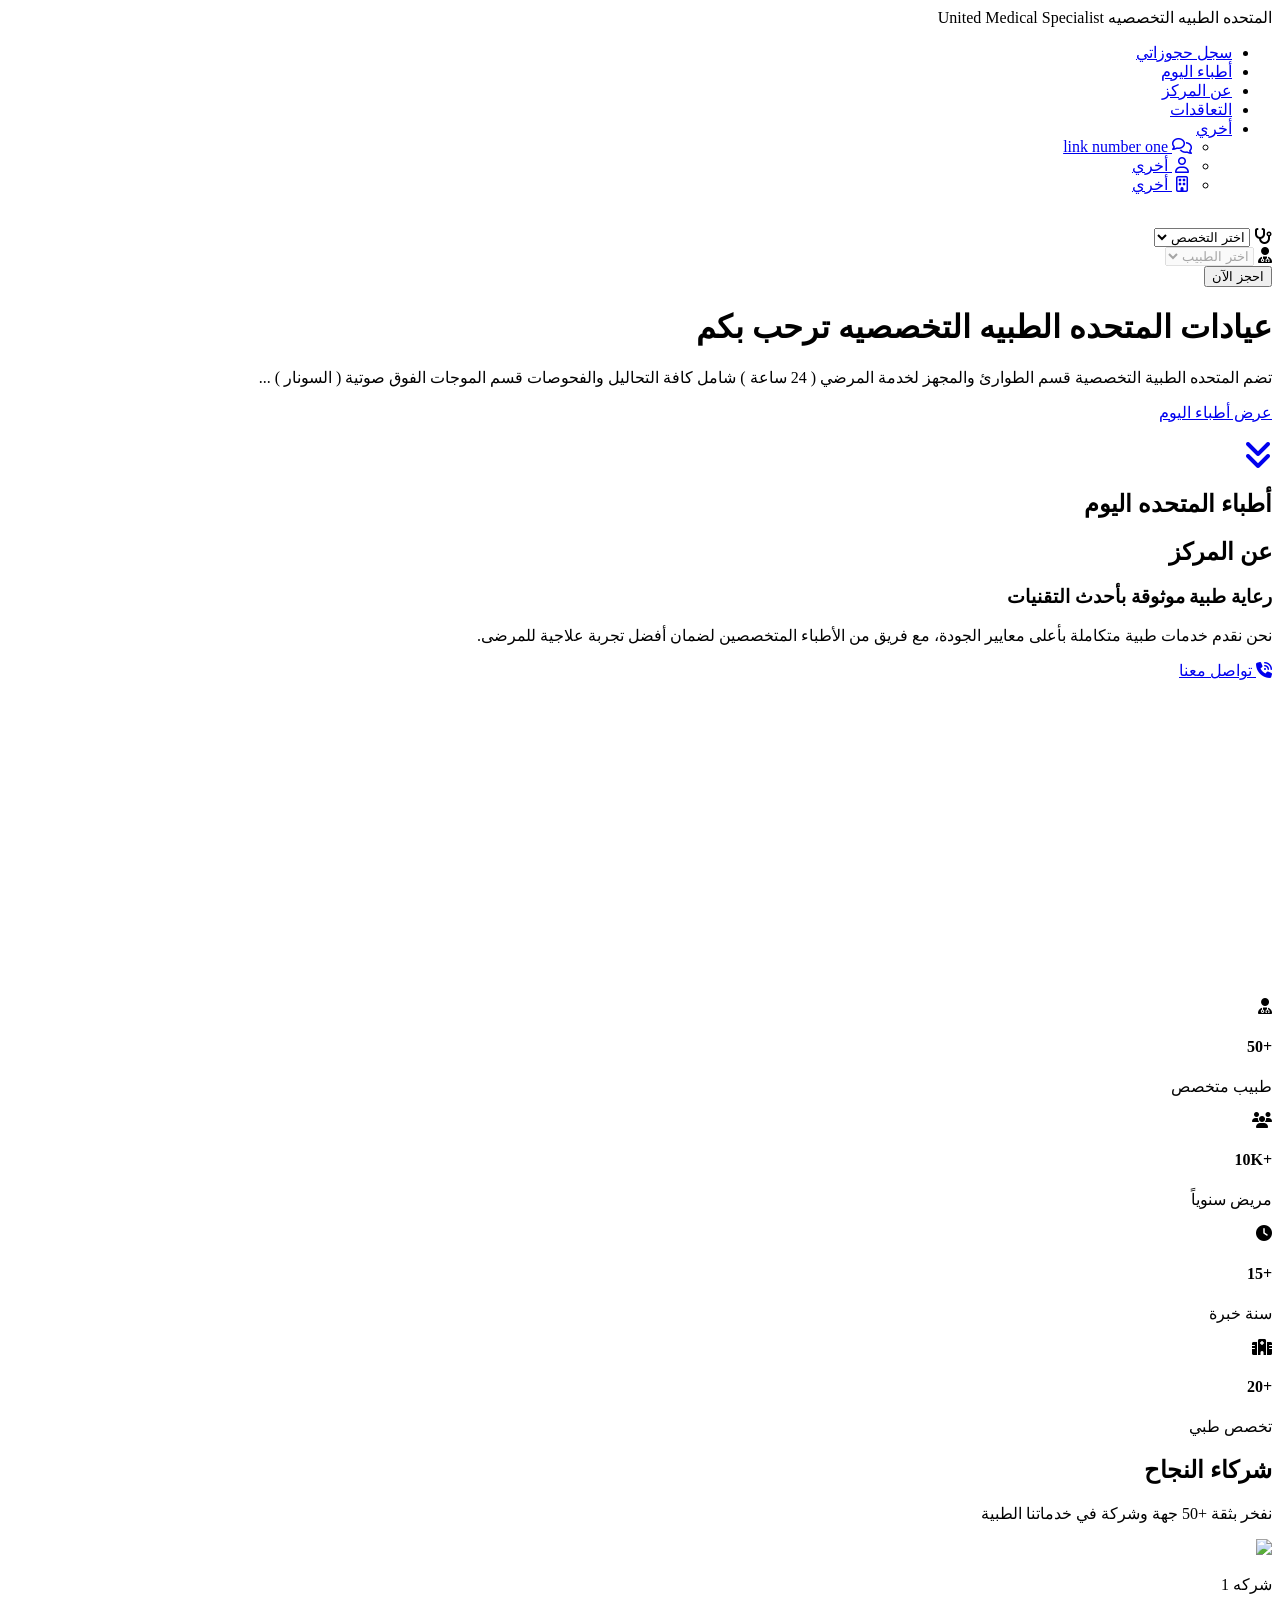
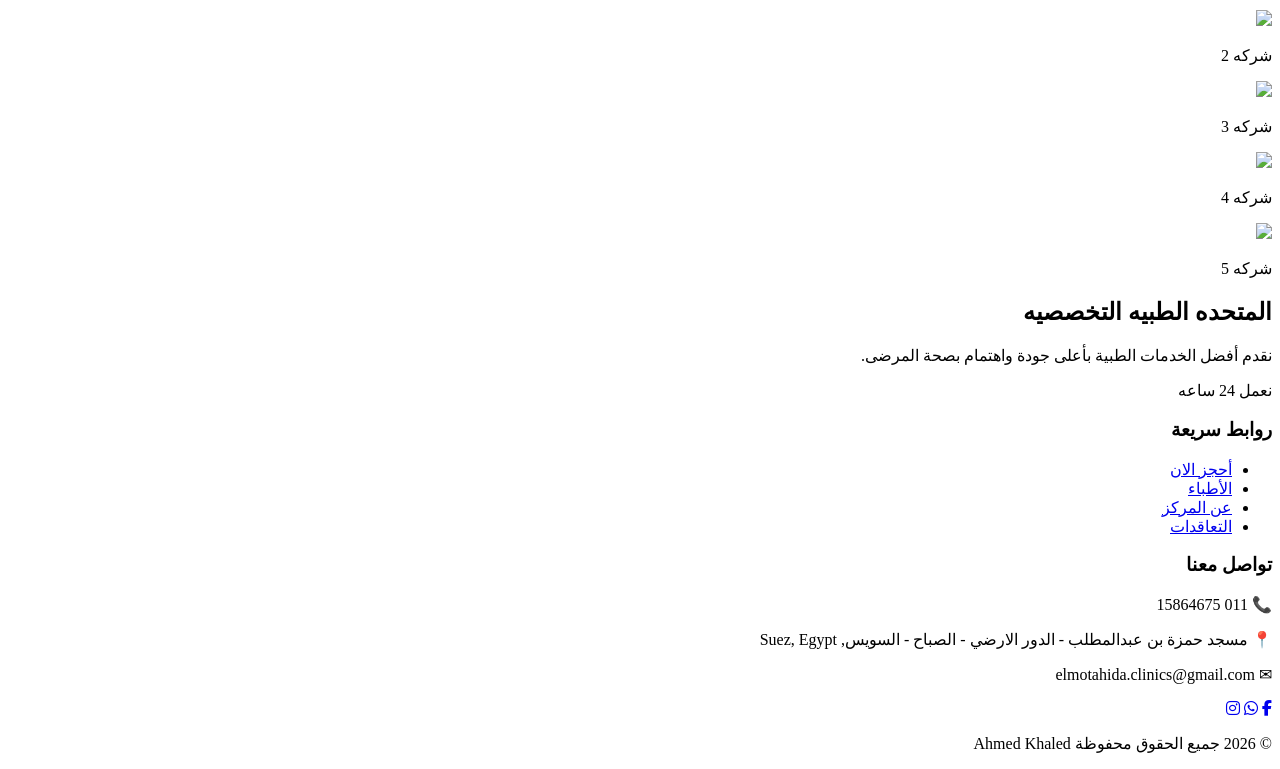
==== index.html @ bbbb5031 "Rename main.html to index.html" ====
<!doctype html>
<html lang="ar" dir="rtl">
  <head>
    <meta charset="UTF-8" />
    <meta name="viewport" content="width=device-width, initial-scale=1.0" />
    <title>المتحده الطبيه التخصصيه | مركز طبي في السويس</title>
    <meta
      name="description"
      content="المتحده الطبيه التخصصيه مركز طبي متكامل في السويس يقدم خدمات الكشف الطبي والأشعة والتحاليل الطبية مع أفضل الأطباء وإمكانية حجز المواعيد أونلاين بسهولة."
    />
    <meta
      name="keywords"
      content="حجز دكتور , عيادات المتحده , مواعيد عيادات, حجز المتحده اونلاين, اطباء السويس"
    />
    <meta name="robots" content="index, follow" />
    <meta name="author" content="المتحده الطبيه التخصصيه" />
    <meta name="theme-color" content="#1fa79a" />
    <link rel="stylesheet" href="css/normalize.css" />
    <!-- Font Awesome -->
    <link
      rel="stylesheet"
      href="https://cdnjs.cloudflare.com/ajax/libs/font-awesome/6.5.0/css/all.min.css"
    />
    <!-- waiting update this file -->
    <!-- <link rel="stylesheet" href="css/all.min.css" /> -->

    <link rel="icon" href="img/favicon/favicon.ico" />
    <link
      rel="icon"
      type="image/png"
      sizes="32x32"
      href="img/favicon/favicon-32.png"
    />
    <link
      rel="icon"
      type="image/png"
      sizes="192x192"
      href="img/favicon/favicon-192.png"
    />
    <!-- google fonts  -->
    <link rel="preconnect" href="https://fonts.googleapis.com" />
    <link rel="preconnect" href="https://fonts.gstatic.com" crossorigin />
    <link
      href="https://fonts.googleapis.com/css2?family=Cairo:wght@300;400;700&display=swap"
      rel="stylesheet"
    />
    <link
      href="https://fonts.googleapis.com/css2?family=Tajawal:wght@400;500;700&display=swap"
      rel="stylesheet"
    />
    <link
      href="https://fonts.googleapis.com/css2?family=Tajawal:wght@400;500;700&display=swap"
      rel="stylesheet"
    />
    <link rel="apple-touch-icon" href="img/favicon/favicon-180.png" />
    <link rel="stylesheet" href="css/loader.css" />
    <link rel="stylesheet" href="css/style.css" />
  </head>
  <body>
    <!-- تحميل الصفحات  اللوجو-->
    <!-- يتم تكراره في كل صفحات الموقع -->
    <div id="preloader" class="active">
      <div class="loader-wrapper">
        <div class="loader">
          <div class="square teal"></div>
          <div class="square yellow"></div>
          <div class="square dark"></div>
        </div>

        <div class="clinic-name">
          <span class="arabic-name"> المتحده الطبيه التخصصيه </span>

          <span class="english-name"> United Medical Specialist </span>
        </div>
      </div>
    </div>
    <!-- محتويات الصفحه -->
    <!-- start header -->
    <div class="header" id="header">
      <div class="container">
        <ul class="main-nav">
          <li>
            <a href="#"> <i class=""></i>سجل حجوزاتي</a>
          </li>
          <li>
            <a href="#available-doctors"> <i class=""></i>أطباء اليوم</a>
          </li>
          <li>
            <a href="#about"> <i class=""></i>عن المركز</a>
          </li>
          <li>
            <a href="#contracts"> <i class=""></i>التعاقدات</a>
          </li>

          <li>
            <a href="#"> <i class=""></i>أخري</a>
            <div class="mega-menu">
              <ul class="links">
                <li>
                  <a href="#"
                    ><i class="far fa-comments fa-fw"></i> link number one</a
                  >
                </li>
                <li>
                  <a href="#"><i class="far fa-user fa-fw"></i> أخري</a>
                </li>
                <li>
                  <a href="#"><i class="far fa-building fa-fw"></i> أخري</a>
                </li>
              </ul>
            </div>
          </li>
        </ul>
        <a href="#home" class="logo"><img src="img/logo.jpg" alt="" /></a>
      </div>
    </div>
    <div class="landing" id="landing">
      <div class="container">
        <div class="form">
          <form id="bookingForm">
            <!-- التخصص -->
            <div class="input-group">
              <i class="fa-solid fa-stethoscope"></i>
              <select id="specialty" required>
                <option disabled selected>اختر التخصص</option>
                <!-- <option>قلب</option>
                <option>عظام</option>
                <option>عيون</option> -->
              </select>
            </div>

            <!-- الطبيب -->
            <div class="input-group">
              <i class="fa-solid fa-user-doctor"></i>
              <select id="doctor" required disabled>
                <option value="" disabled selected>اختر الطبيب</option>
                <!-- <option>د / أحمد علي</option>
                <option>د / محمد حسن</option> -->
              </select>
            </div>

            <!-- زرار -->
            <button type="submit">احجز الآن</button>
          </form>
        </div>
        <div class="text">
          <h1>عيادات المتحده الطبيه التخصصيه ترحب بكم</h1>
          <p>
            تضم المتحده الطبية التخصصية قسم الطوارئ والمجهز لخدمة المرضي ( 24
            ساعة ) شامل كافة التحاليل والفحوصات قسم الموجات الفوق صوتية (
            السونار ) ...
          </p>
        </div>
      </div>

      <a href="#available-doctors" class="go-down">
        <p>عرض أطباء اليوم</p>
        <i class="fas fa-angle-double-down fa-2x"></i>
      </a>
    </div>
    <div id="available-doctors">
      <div class="container">
        <h2>أطباء المتحده اليوم</h2>
        <!-- Filters -->
        <div class="specialties-filter" id="specialtiesFilter"></div>

        <!-- Doctors List -->
        <div class="doctors-list" id="doctorsList"></div>
      </div>
    </div>
    <div id="about" class="about">
      <div class="container">
        <div class="content">
          <div class="text">
            <h2>عن المركز</h2>
            <h3>رعاية طبية موثوقة بأحدث التقنيات</h3>
            <p>
              نحن نقدم خدمات طبية متكاملة بأعلى معايير الجودة، مع فريق من
              الأطباء المتخصصين لضمان أفضل تجربة علاجية للمرضى.
            </p>
            <a href="tel:01227004614" class="btn-call">
              <i class="fa-solid fa-phone-volume"></i>
              تواصل معنا
            </a>
          </div>
          <div class="media">
            <!-- <video
              autoplay
              loop
              muted
              src=""
            ></video> -->
            <iframe
              src="https://www.facebook.com/plugins/video.php?height=314&href=https%3A%2F%2Fwww.facebook.com%2F100092243181538%2Fvideos%2F1574843686503726%2F&show_text=false&width=560&t=0"
              width="560"
              height="314"
              style="border: none; overflow: hidden"
              scrolling="no"
              frameborder="0"
              allowfullscreen="true"
              allow="
                autoplay;
                clipboard-write;
                encrypted-media;
                picture-in-picture;
                web-share;
              "
              allowfullscreen="true"
            ></iframe>
            <div class="overlay"></div>
          </div>
        </div>
        <div class="stats">
          <div class="stat">
            <i class="fa-solid fa-user-doctor"></i>
            <h4>+50</h4>
            <p>طبيب متخصص</p>
          </div>

          <div class="stat">
            <i class="fa-solid fa-users"></i>
            <h4>+10K</h4>
            <p>مريض سنوياً</p>
          </div>

          <div class="stat">
            <i class="fa-solid fa-clock"></i>
            <h4>+15</h4>
            <p>سنة خبرة</p>
          </div>

          <div class="stat">
            <i class="fa-solid fa-hospital"></i>
            <h4>+20</h4>
            <p>تخصص طبي</p>
          </div>
        </div>
      </div>
    </div>
    <section id="contracts" class="contracts">
      <div class="container">
        <h2>شركاء النجاح</h2>
        <p class="subtitle">
          نفخر بثقة <span>+50</span> جهة وشركة في خدماتنا الطبية
        </p>
        <div class="logos">
          <div class="logos-track">
            <div class="img">
              <img src="img/logo.jpg" />
              <p class="company-name">شركه 1</p>
            </div>
            <div class="img">
              <img src="img/logo.jpg" />
              <p class="company-name">شركه 2</p>
            </div>
            <div class="img">
              <img src="img/logo.jpg" />
              <p class="company-name">شركه 3</p>
            </div>
            <div class="img">
              <img src="img/logo.jpg" />
              <p class="company-name">شركه 4</p>
            </div>
            <div class="img">
              <img src="img/logo.jpg" />
              <p class="company-name">شركه 5</p>
            </div>
          </div>
        </div>
      </div>
    </section><footer class="footer">
  <div class="footer-container">

    <!-- Logo + About -->
    <div class="footer-col">
      <h2 class="logo">المتحده الطبيه التخصصيه</h2>
      <p>نقدم أفضل الخدمات الطبية بأعلى جودة واهتمام بصحة المرضى.</p>
      <p>نعمل 24 ساعه</p>
    </div>

    <!-- Links -->
    <div class="footer-col">
      <h3>روابط سريعة</h3>
      <ul>
        <li><a href="#landing">أحجز الان</a></li>
        <li><a href="#available-doctors">الأطباء</a></li>
        <li><a href="#about">عن المركز</a></li>
        <li><a href="#contracts">التعاقدات</a></li>
      </ul>
    </div>

    <!-- Contact -->
    <div class="footer-col">
      <h3>تواصل معنا</h3>
      <p>📞 011 15864675 </p>
      <p>📍 مسجد حمزة بن عبدالمطلب - الدور الارضي - الصباح - السويس, Suez, Egypt</p>
      <p>✉ elmotahida.clinics@gmail.com</p>
    </div>

  </div>

  <!-- Social -->
  <div class="footer-social">
    <a href="#"><i class="fab fa-facebook-f"></i></a>
    <a href="#"><i class="fab fa-whatsapp"></i></a>
    <a href="#"><i class="fab fa-instagram"></i></a>
  </div>

  <!-- Copyright -->
  <div class="footer-bottom">
    <p>© 2026 جميع الحقوق محفوظة <span> Ahmed Khaled</span></p>
  </div>
</footer>
    <script src="https://cdn.jsdelivr.net/npm/@supabase/supabase-js@2"></script>
    <script src="js/loader.js"></script>
    <script src="js/main.js"></script>
  </body>
</html>
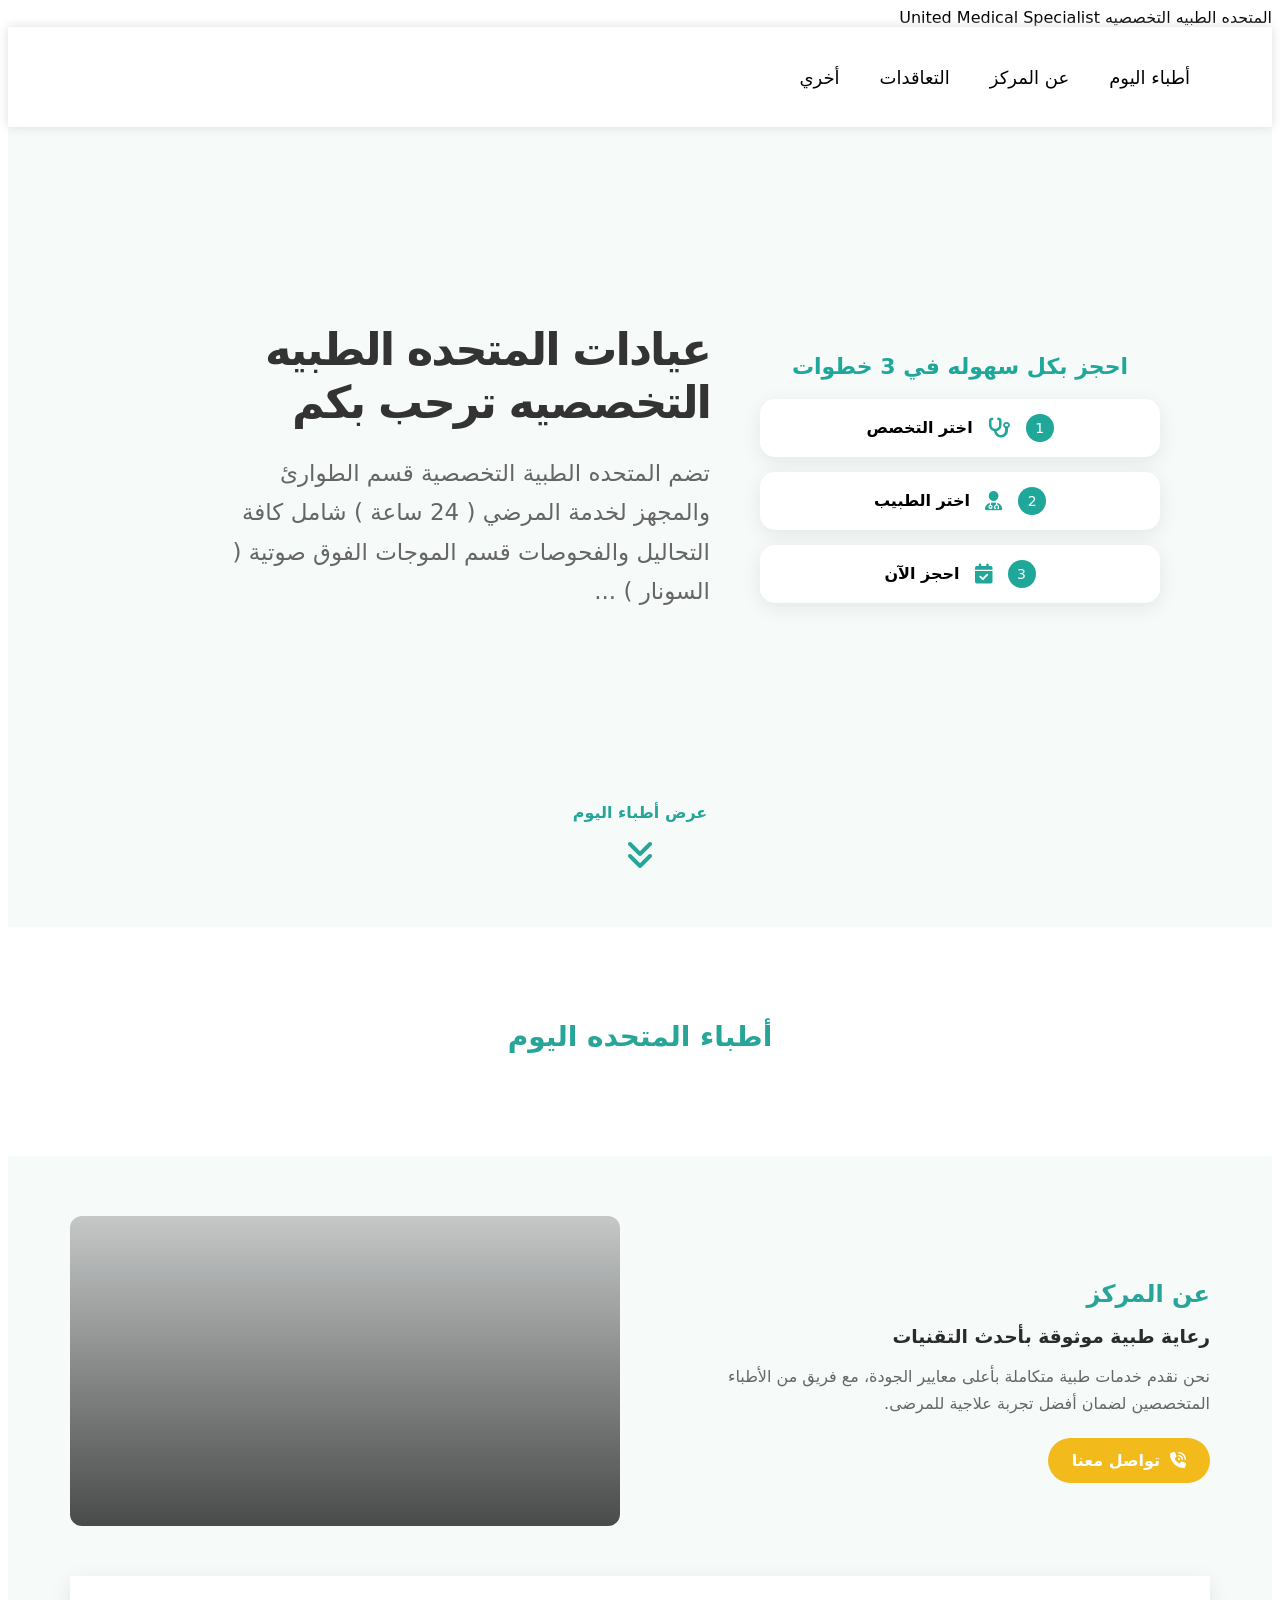
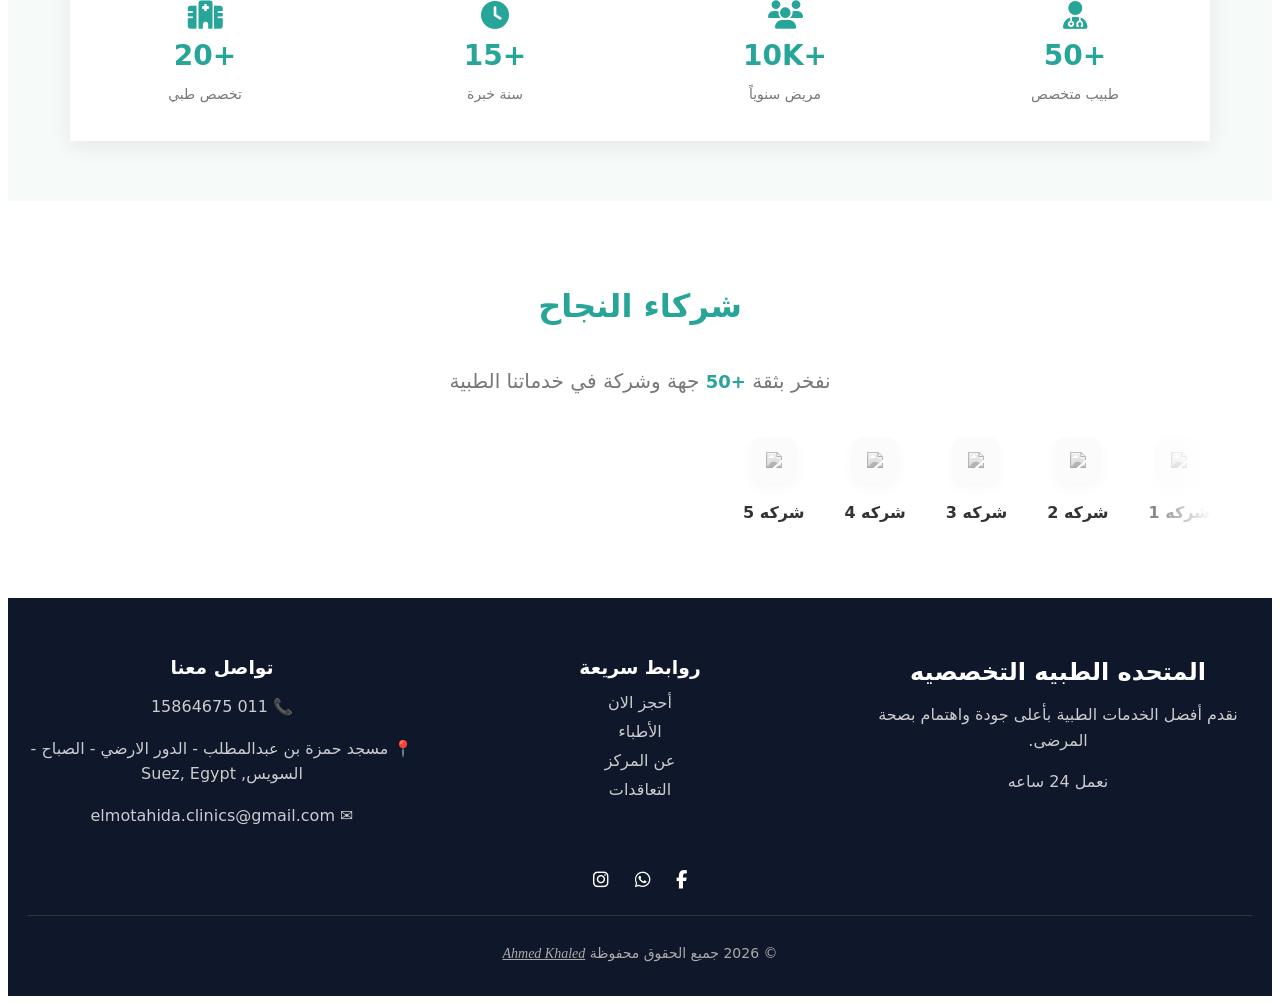
==== commit 2e361a44: "new version" ====
--- a/index.html
+++ b/index.html
@@ -56,6 +56,7 @@
     <link rel="stylesheet" href="css/loader.css" />
     <link rel="stylesheet" href="css/style.css" />
   </head>
+
   <body>
     <!-- تحميل الصفحات  اللوجو-->
     <!-- يتم تكراره في كل صفحات الموقع -->
@@ -79,9 +80,9 @@
     <div class="header" id="header">
       <div class="container">
         <ul class="main-nav">
-          <li>
+          <!-- <li>
             <a href="#"> <i class=""></i>سجل حجوزاتي</a>
-          </li>
+          </li> -->
           <li>
             <a href="#available-doctors"> <i class=""></i>أطباء اليوم</a>
           </li>
@@ -116,30 +117,45 @@
     </div>
     <div class="landing" id="landing">
       <div class="container">
+        <div class="booking-steps">
+          <h3>احجز بكل سهوله في 3 خطوات</h3>
+
+          <div class="steps-wrapper">
+            <div class="step-card step1">
+              <span class="step-number">1</span>
+              <i class="fa-solid fa-stethoscope"></i>
+              <h4>اختر التخصص</h4>
+            </div>
+
+            <div class="step-card step2">
+              <span class="step-number">2</span>
+              <i class="fa-solid fa-user-doctor"></i>
+              <h4>اختر الطبيب</h4>
+            </div>
+
+            <div class="step-card step3">
+              <span class="step-number">3</span>
+              <i class="fa-solid fa-calendar-check"></i>
+              <h4>احجز الآن</h4>
+            </div>
+          </div>
+        </div>
         <div class="form">
           <form id="bookingForm">
-            <!-- التخصص -->
             <div class="input-group">
               <i class="fa-solid fa-stethoscope"></i>
               <select id="specialty" required>
                 <option disabled selected>اختر التخصص</option>
-                <!-- <option>قلب</option>
-                <option>عظام</option>
-                <option>عيون</option> -->
               </select>
             </div>
 
-            <!-- الطبيب -->
             <div class="input-group">
               <i class="fa-solid fa-user-doctor"></i>
               <select id="doctor" required disabled>
                 <option value="" disabled selected>اختر الطبيب</option>
-                <!-- <option>د / أحمد علي</option>
-                <option>د / محمد حسن</option> -->
               </select>
             </div>
 
-            <!-- زرار -->
             <button type="submit">احجز الآن</button>
           </form>
         </div>
@@ -268,49 +284,51 @@
           </div>
         </div>
       </div>
-    </section><footer class="footer">
-  <div class="footer-container">
-
-    <!-- Logo + About -->
-    <div class="footer-col">
-      <h2 class="logo">المتحده الطبيه التخصصيه</h2>
-      <p>نقدم أفضل الخدمات الطبية بأعلى جودة واهتمام بصحة المرضى.</p>
-      <p>نعمل 24 ساعه</p>
-    </div>
-
-    <!-- Links -->
-    <div class="footer-col">
-      <h3>روابط سريعة</h3>
-      <ul>
-        <li><a href="#landing">أحجز الان</a></li>
-        <li><a href="#available-doctors">الأطباء</a></li>
-        <li><a href="#about">عن المركز</a></li>
-        <li><a href="#contracts">التعاقدات</a></li>
-      </ul>
-    </div>
-
-    <!-- Contact -->
-    <div class="footer-col">
-      <h3>تواصل معنا</h3>
-      <p>📞 011 15864675 </p>
-      <p>📍 مسجد حمزة بن عبدالمطلب - الدور الارضي - الصباح - السويس, Suez, Egypt</p>
-      <p>✉ elmotahida.clinics@gmail.com</p>
-    </div>
-
-  </div>
-
-  <!-- Social -->
-  <div class="footer-social">
-    <a href="#"><i class="fab fa-facebook-f"></i></a>
-    <a href="#"><i class="fab fa-whatsapp"></i></a>
-    <a href="#"><i class="fab fa-instagram"></i></a>
-  </div>
-
-  <!-- Copyright -->
-  <div class="footer-bottom">
-    <p>© 2026 جميع الحقوق محفوظة <span> Ahmed Khaled</span></p>
-  </div>
-</footer>
+    </section>
+    <footer class="footer">
+      <div class="footer-container">
+        <!-- Logo + About -->
+        <div class="footer-col">
+          <h2 class="logo">المتحده الطبيه التخصصيه</h2>
+          <p>نقدم أفضل الخدمات الطبية بأعلى جودة واهتمام بصحة المرضى.</p>
+          <p>نعمل 24 ساعه</p>
+        </div>
+
+        <!-- Links -->
+        <div class="footer-col">
+          <h3>روابط سريعة</h3>
+          <ul>
+            <li><a href="#landing">أحجز الان</a></li>
+            <li><a href="#available-doctors">الأطباء</a></li>
+            <li><a href="#about">عن المركز</a></li>
+            <li><a href="#contracts">التعاقدات</a></li>
+          </ul>
+        </div>
+
+        <!-- Contact -->
+        <div class="footer-col">
+          <h3>تواصل معنا</h3>
+          <p>📞 011 15864675</p>
+          <p>
+            📍 مسجد حمزة بن عبدالمطلب - الدور الارضي - الصباح - السويس, Suez,
+            Egypt
+          </p>
+          <p>✉ elmotahida.clinics@gmail.com</p>
+        </div>
+      </div>
+
+      <!-- Social -->
+      <div class="footer-social">
+        <a href="#"><i class="fab fa-facebook-f"></i></a>
+        <a href="#"><i class="fab fa-whatsapp"></i></a>
+        <a href="#"><i class="fab fa-instagram"></i></a>
+      </div>
+
+      <!-- Copyright -->
+      <div class="footer-bottom">
+        <p>© 2026 جميع الحقوق محفوظة <span> Ahmed Khaled</span></p>
+      </div>
+    </footer>
     <script src="https://cdn.jsdelivr.net/npm/@supabase/supabase-js@2"></script>
     <script src="js/loader.js"></script>
     <script src="js/main.js"></script>
--- a/css/style.css
+++ b/css/style.css
@@ -0,0 +1,920 @@
+/* Start Global Rules */
+* {
+  -webkit-box-sizing: border-box;
+  -moz-box-sizing: border-box;
+  box-sizing: border-box;
+  /* font-variant-emoji: emoji; */
+
+}
+:root {
+  --main-transition: 0.3s;
+
+  /* Primary Brand Colors */
+  --color-primary: #27a598; /* التركواز من اللوجو */
+  --color-primary-light: #a8c2b7;
+
+  /* Secondary */
+  --color-accent: #f3ba1c; /* الأصفر الطبي */
+
+  /* Neutral */
+  --color-dark: #2a2c2b;
+  --color-text: #333333;
+  --color-gray: #6b7280;
+
+  /* Backgrounds */
+  --color-bg-main: #ffffff;
+  --color-bg-section: #f6faf9;
+  --color-bg-soft: #eef7f5;
+
+  /* Borders */
+  --color-border: #e5e7eb;
+
+  /* Buttons */
+  --btn-primary: #27a598;
+  --btn-primary-hover: #1f8e83;
+
+  --btn-accent: #f3ba1c;
+  --btn-accent-hover: #d9a616;
+
+  /* Shadow */
+  --shadow-soft: 0 5px 20px rgba(0, 0, 0, 0.08);
+}
+html {
+  scroll-behavior: smooth;
+}
+body {
+  font-family: "Tajawal", "Inter", system-ui, sans-serif;
+
+}
+a {
+  text-decoration: none;
+}
+ul {
+  list-style: none;
+  margin: 0;
+  padding: 0;
+}
+.container {
+  padding-left: 15px;
+  padding-right: 15px;
+  margin-left: auto;
+  margin-right: auto;
+}
+/* Small */
+@media (min-width: 768px) {
+  .container {
+    width: 750px;
+  }
+}
+/* Medium */
+@media (min-width: 992px) {
+  .container {
+    width: 970px;
+  }
+}
+/* Large */
+@media (min-width: 1200px) {
+  .container {
+    width: 1170px;
+  }
+}
+/* HEADER */
+.header {
+  background-color: white;
+  position: relative;
+  -webkit-box-shadow: 0 0 10px #ddd;
+  -moz-box-shadow: 0 0 10px #ddd;
+  box-shadow: 0 0 10px #ddd;
+}
+.header .container {
+  display: flex;
+  justify-content: space-between;
+  align-items: center;
+  flex-wrap: wrap;
+  position: relative;
+}
+.header .container .logo {
+  display: flex;
+  justify-content: center;
+  align-items: center;
+}
+@media (max-width: 767px) {
+  .header .container {
+    flex-direction: column-reverse;
+  }
+  .header .logo {
+    width: 100%;
+    height: 100px;
+  }
+}
+.header .logo img {
+  height: 100px;
+}
+
+.header .main-nav {
+  display: flex;
+  position: relative;
+}
+@media (max-width: 767px) {
+  .header .main-nav {
+    flex-wrap: wrap;
+    justify-content: center;
+  }
+}
+
+.header .main-nav > li > a {
+  display: flex;
+  justify-content: center;
+  align-items: center;
+  height: 72px;
+  position: relative;
+  color: black;
+  padding: 0 20px;
+  overflow: hidden;
+  font-size: 18px;
+  font-weight: 500;
+  transition: var(--main-transition);
+}
+@media (max-width: 767px) {
+  .header .main-nav > li > a {
+    padding: 10px;
+    font-size: 14px;
+    height: 40px;
+  }
+}
+.header .main-nav > li > a::before {
+  content: "";
+  position: absolute;
+  width: 100%;
+  height: 4px;
+  background-color: var(--main-color);
+  top: 0;
+  right: -100%;
+  transition: var(--main-transition);
+}
+.header .main-nav > li > a:hover {
+  color: var(--main-color);
+  background-color: #fafafa;
+}
+.header .main-nav > li > a:hover::before {
+  left: 0;
+}
+.header .main-nav > li {
+  position: relative;
+}
+
+.header .mega-menu {
+  position: absolute;
+  width: 100%;
+  left: 0;
+  padding: 30px;
+  background-color: white;
+  border-bottom: 3px solid var(--main-color);
+  z-index: -1;
+  display: flex;
+  gap: 40px;
+  top: calc(100% + 100px);
+  opacity: 0;
+  transition:
+    top var(--main-transition),
+    opacity var(--main-transition);
+}
+@media (max-width: 767px) {
+  .header .mega-menu {
+    flex-direction: column;
+    padding: 5px;
+    width: 100vb;
+  }
+}
+.header .mega-menu .links {
+  width: 100%;
+  min-width: 100%;
+}
+@media (max-width: 767px) {
+  .header .mega-menu .links {
+    width: 100%;
+    display: block;
+    text-align: right;
+    direction: rtl;
+  }
+}
+.header .mega-menu .links li {
+  position: relative;
+}
+
+.header .mega-menu .links li:not(:last-child) {
+  border-bottom: 1px solid #e9e6e6;
+}
+@media (max-width: 767px) {
+  .header .mega-menu .links:first-of-type li:last-child {
+    border-bottom: 1px solid #e9e6e6;
+  }
+}
+.header .mega-menu .links li::before {
+  content: "";
+  position: absolute;
+  right: 0;
+  top: 0;
+  width: 0;
+  height: 100%;
+  background-color: #fafafa;
+  z-index: -1;
+  transition: var(--main-transition);
+}
+.header .mega-menu .links li:hover::before {
+  width: 100%;
+}
+.header .mega-menu .links li a {
+  color: var(--main-color);
+  padding: 10px 15px;
+  display: block;
+  font-size: 18px;
+  font-weight: bold;
+}
+@media (max-width: 767px) {
+  .header .mega-menu .links li a {
+    display: block;
+    padding: 10px 15px;
+  }
+}
+.header .mega-menu .links li a i {
+  margin-left: 10px;
+}
+.header .main-nav > li:hover .mega-menu {
+  opacity: 1;
+  top: calc(100% + 1px);
+  pointer-events: auto;
+}
+
+/* start landing */
+.landing {
+  background-color: var(--color-bg-section);
+}
+.landing .container {
+  min-height: calc(100vh - 100px);
+  display: flex;
+  align-items: center;
+  padding-bottom: 120px;
+}
+.landing .text {
+  flex: 1;
+}
+@media (max-width: 991px) {
+  .landing .text {
+    text-align: center;
+  }
+}
+.landing .text h1 {
+  color: var(--color-text);
+  text-align: right;
+  font-size: 45px;
+  margin: 0;
+  letter-spacing: -2px;
+}
+@media (max-width: 767px) {
+  .landing .text h1 {
+    font-size: 28px;
+    text-align: center;
+    padding: 20px;
+  }
+}
+.landing .text p {
+  text-align: right;
+  font-size: 23px;
+  line-height: 1.7;
+  margin: 25px 0 0;
+  color: #666;
+  max-width: 500px;
+}
+@media (max-width: 767px) {
+  .landing .text p {
+    display: none;
+  }
+}
+@media (max-width: 767px) {
+  .landing .container {
+    flex-direction: column-reverse;
+    min-height: calc(100vh - 180px);
+  }
+}
+
+/* تنسيقات الفورم  */
+.landing .form {
+  display: flex;
+  flex: 1.5;
+  justify-content: center;
+  display:  none;
+}
+.landing .form form {
+  width: 100%;
+  max-width: 400px;
+  background: #fff;
+  padding: 25px;
+  border-radius: 12px;
+  box-shadow: var(--shadow-soft);
+  display: flex;
+  flex-direction: column;
+  gap: 15px;
+}
+.landing .form select,
+.landing .form button {
+  width: 100%;
+  height: 50px;
+  padding: 0 35px;
+  border: 1px solid var(--color-border);
+  border-radius: 8px;
+  font-size: 16px;
+  font-family: inherit;
+  background: #fff;
+  transition: 0.3s;
+}
+.landing .form select:focus,
+.landing .form button:focus {
+  outline: none;
+  border-color: var(--color-primary);
+  box-shadow: 0 0 0 3px rgba(39, 165, 152, 0.15);
+}
+.landing .form select::placeholder {
+  color: var(--color-gray);
+}
+.landing .form button {
+  height: 50px;
+  border: none;
+  border-radius: 8px;
+  background-color: var(--btn-primary);
+  color: #000;
+  font-size: 18px;
+  font-weight: 600;
+  cursor: pointer;
+  transition: 0.3s;
+}
+.landing .form button:hover {
+  background: var(--btn-primary-hover);
+}
+
+/* تنسيق الايقونات */
+.input-group {
+  position: relative;
+}
+
+.input-group i {
+  position: absolute;
+  right: 12px;
+  top: 50%;
+  transform: translateY(-50%);
+  color: var(--color-gray);
+}
+.input-group input,
+.input-group select {
+  padding-right: 40px;
+}
+
+.landing .go-down {
+  text-align: center;
+  color: var(--btn-primary);
+  position: absolute;
+  bottom: 30px;
+  left: 50%;
+  transform: translateX(-50%);
+  transition: var(--main-transition);
+}
+.landing .go-down:hover {
+  color: var(--btn-primary-hover);
+}
+.landing .go-down i {
+  animation: bouncing 1.5s infinite;
+}
+.landing .go-down p {
+  font-weight: 700;
+}
+@keyframes bouncing {
+  0%,
+  10%,
+  20%,
+  50%,
+  80%,
+  100% {
+    transform: translateY(0);
+  }
+  40%,
+  60% {
+    transform: translateY(-15px);
+  }
+}
+/* booking-steps */
+.landing .booking-steps {
+  max-width: 500px;
+  flex: 1.5;
+  justify-content: center;
+  
+}
+.booking-steps h3 {
+  text-align: center;
+  margin-bottom: 20px;
+  color: #1fa79a;
+  font-size: 22px;
+}
+
+.steps-wrapper {
+  display: flex;
+  flex-direction: column;
+  gap: 15px;
+  align-items: center;
+}
+
+.step-card {
+  background: #fff;
+  padding: 15px 20px;
+  border-radius: 15px;
+  display: flex;
+  align-items: center;
+  gap: 15px;
+  box-shadow: var(--shadow-soft);
+  opacity: 0;
+  width: 80%;
+  justify-content: center;
+  transform: translateY(20px);
+  transition: 0.9s;
+}
+
+.step-card i {
+  font-size: 20px;
+  color: #1fa79a;
+}
+
+.step-card h4 {
+  margin: 0;
+  font-size: 16px;
+}
+
+/* رقم الخطوة */
+.step-number {
+  width: 28px;
+  height: 28px;
+  background: #1fa79a;
+  color: #fff;
+  border-radius: 50%;
+  display: flex;
+  align-items: center;
+  justify-content: center;
+  font-size: 14px;
+}
+
+/* Hover */
+.step-card:hover {
+  transform: translateY(-3px) scale(1.02);
+}
+
+/* Animations */
+.step1 {
+  animation: fadeUp 1s ease forwards;
+  animation-delay: 1s;
+}
+.step2 {
+  animation: fadeUp 1s ease forwards;
+  animation-delay: 2s;
+}
+.step3 {
+  animation: fadeUp 1s ease forwards;
+  animation-delay: 3s;
+}
+
+@keyframes fadeUp {
+  to {
+    opacity: 1;
+    transform: translateY(0);
+  }
+}
+
+
+/* الاطباء المتاحين اليوم  */
+#available-doctors {
+  padding-bottom: 40px;
+  padding-top: 70px;
+  position: relative;
+}
+#available-doctors h2 {
+  text-align: center;
+  padding-bottom: 20px;
+
+  font-size: 28px;
+  color: var(--btn-primary);
+}
+.specialties-filter {
+  display: flex;
+  gap: 10px;
+  overflow-x: auto;
+  padding-bottom: 20px;
+}
+
+.specialties-filter button {
+  border-radius: 20px;
+  padding: 8px 15px;
+  background: #eee;
+  border: none;
+}
+
+.specialties-filter .active {
+  background: var(--btn-primary-hover);
+  color: #fff;
+}
+
+/* Cards Container */
+/* سكرول افقي  */
+/* desktop */
+@media (min-width: 768px) {
+  .doctors-list {
+    display: grid;
+    grid-template-columns: repeat(auto-fit, minmax(250px, 300px));
+    gap: 20px;
+    justify-content: center; /* 🔥 المهم */
+  }
+}
+/*mobile*/
+@media (max-width: 768px) {
+  .doctors-list {
+    display: flex;
+    gap: 15px;
+    overflow-x: auto;
+    margin-top: 5px;
+  }
+}
+.no_doctor{
+
+  font-size: 22px;
+  text-align: center;
+  color: var(--color-text);
+  font-weight: 700;
+  margin: 100px auto;
+}
+
+/* Card */
+.doctor-card {
+  min-width: 260px;
+  background: var(--color-bg-section);
+  border-radius: 16px;
+  padding: 15px;
+  box-shadow: var(--shadow-soft);
+  text-align: center;
+}
+
+.doctor-card img {
+  width: 80%;
+  border-radius: 50%;
+}
+
+.doctor-card button {
+  width: 100%;
+  margin-top: 10px;
+  background: var(--btn-primary);
+  color: #fff;
+  border: none;
+  padding: 10px;
+  border-radius: 10px;
+}
+/* about section */
+.about {
+  position: relative;
+  padding: 60px 0;
+  background-color: var(--color-bg-section);
+}
+.about .content {
+  display: flex;
+  align-items: center;
+  gap: 40px;
+  flex-wrap: wrap;
+  margin-bottom: 50px;
+}
+.about .text {
+  flex: 1;
+}
+.about .text h2 {
+  color: var(--btn-primary);
+  margin-bottom: 10px;
+}
+
+.about .text h3 {
+  color: var(--color-dark);
+  margin-bottom: 15px;
+}
+
+.about .text p {
+  color: #666;
+  line-height: 1.7;
+  margin-bottom: 20px;
+}
+.about .media {
+  flex: 1;
+  position: relative;
+  width: 100%;
+  max-width: 600px;
+  aspect-ratio: 16/9;
+  overflow: hidden;
+  border-radius: 12px;
+}
+.about .media iframe {
+  width: 100%;
+  height: 100%;
+
+  border: none;
+}
+.media .overlay {
+  position: absolute;
+  inset: 0;
+  background: linear-gradient(to top, rgba(0, 0, 0, 0.7), rgba(0, 0, 0, 0.2));
+  pointer-events: none; /* مهم جدا عشان تقدر تضغط الفيديو */
+}
+/* Stats */
+.about .stats {
+  display: grid;
+  grid-template-columns: repeat(auto-fit, minmax(120px, 1fr));
+  margin-top: 40px;
+  gap: 20px;
+  text-align: center;
+  background-color: var(--color-bg-main);
+  box-shadow: var(--shadow-soft);
+}
+.stat {
+  background: #fff;
+  padding: 25px;
+  border-radius: 15px;
+  text-align: center;
+  transition: 0.3s;
+}
+.stat:hover {
+  transform: translateY(-5px);
+}
+.stat:hover h4,
+.stat:hover i {
+  color: var(--btn-accent);
+}
+.stat i {
+  font-size: 28px;
+  color: var(--btn-primary);
+  margin-bottom: 10px;
+}
+.stat h4 {
+  color: var(--btn-primary);
+  font-size: 28px;
+  margin: 0;
+}
+
+.stat p {
+  font-size: 14px;
+  color: #777;
+}
+
+/* Responsive */
+@media (max-width: 768px) {
+  .about .content {
+    flex-direction: column;
+  }
+  .about .text {
+    text-align: center;
+  }
+  .about .text p {
+    font-size: 18px;
+  }
+}
+/* .btn-primary {
+  display: inline-flex;
+  align-items: center;
+  gap: 10px;
+  background: var(--btn-primary);
+  color: #fff;
+  padding: 12px 22px;
+  border-radius: 10px;
+  font-size: 15px;
+  font-weight: 500;
+  transition: 0.3s;
+}
+
+.btn-primary i {
+  font-size: 14px;
+}
+
+.btn-primary:hover {
+  background:var(--btn-primary-hover);
+  transform: translateY(-2px);
+} */
+
+.btn-call {
+  display: inline-flex;
+  align-items: center;
+  gap: 10px;
+  background: var(--btn-accent);
+  color: #fff;
+  padding: 13px 24px;
+  border-radius: 50px;
+  font-weight: 600;
+  transition: 0.3s;
+}
+
+.btn-call i {
+  font-size: 16px;
+}
+
+.btn-call:hover {
+  background-color: var(--btn-accent-hover);
+  transform: scale(1.05);
+}
+.btn-call i {
+  animation: ring 1.5s infinite;
+}
+
+@keyframes ring {
+  0% {
+    transform: rotate(0);
+  }
+  25% {
+    transform: rotate(10deg);
+  }
+  50% {
+    transform: rotate(-10deg);
+  }
+  75% {
+    transform: rotate(5deg);
+  }
+  100% {
+    transform: rotate(0);
+  }
+}
+
+/* سكشن التعاقدات */
+.contracts {
+  padding: 60px 20px;
+  background: var(--color-bg-main);
+  text-align: center;
+}
+
+.contracts h2 {
+  font-size: 32px;
+  margin-bottom: 40px;
+  color: var(--btn-primary);
+}
+.contracts .subtitle {
+  font-size: 20px;
+  color: #777;
+  margin-bottom: 40px;
+  max-width: 500px;
+  margin-inline: auto;
+  line-height: 1.6;
+}
+.subtitle span {
+  color: var(--btn-primary);
+  font-weight: bold;
+  font-size: 18px;
+}
+
+.logos {
+  position: relative;
+  overflow: hidden;
+}
+.logos-track {
+  display: flex;
+  gap: 40px;
+  width: max-content;
+  animation: scroll 30s linear infinite;
+}
+
+.logos img {
+  max-width: 200px;
+  margin: auto;
+  filter: grayscale(100%);
+  opacity: 0.7;
+  transition: 0.3s ease;
+  flex-shrink: 0;
+  background: var(--color-bg-section);
+  padding: 15px;
+  border-radius: 12px;
+  box-shadow: 0 5px 15px rgba(0, 0, 0, 0.05);
+}
+@keyframes scroll {
+  from {
+    transform: translateX(100%);
+  }
+  to {
+    transform: translateX(-50%);
+  }
+}
+
+.logos img:hover {
+  filter: grayscale(0%);
+  opacity: 1;
+  transform: scale(1.1);
+}
+.logos:hover .logos-track {
+  animation-play-state: paused;
+}
+.logos::before,
+.logos::after {
+  content: "";
+  position: absolute;
+  top: 0;
+  width: 100px;
+  height: 100%;
+  z-index: 2;
+  pointer-events: none;
+}
+
+.logos::before {
+  left: -2px;
+  background: linear-gradient(to right, var(--color-bg-main), transparent);
+}
+
+.logos::after {
+  right: -2px;
+  background: linear-gradient(to left, var(--color-bg-main), transparent);
+}
+@media (max-width: 768px) {
+  .logos img {
+    max-width: 120px;
+    filter: none;
+    opacity: 1;
+  }
+}
+.logos-track .img p {
+  font-weight: 600;
+  color: var(--color-text);
+}
+/* تنسيقات الفوتر  */
+.footer {
+  background: #0f172a;
+  color: #fff;
+  padding: 40px 20px 20px;
+}
+
+.footer-container {
+  display: grid;
+  grid-template-columns: repeat(3, 1fr);
+  gap: 30px;
+  text-align: center;
+}
+
+.footer-col h2,
+.footer-col h3 {
+  margin-bottom: 15px;
+}
+
+.footer-col p {
+  color: #ccc;
+  line-height: 1.6;
+}
+
+.footer-col ul {
+  list-style: none;
+}
+
+.footer-col ul li {
+  margin-bottom: 10px;
+}
+
+.footer-col ul li a {
+  text-decoration: none;
+  color: #ccc;
+  transition: 0.3s;
+}
+
+.footer-col ul li a:hover {
+  color: var(--btn-primary);
+}
+
+.footer-social {
+  text-align: center;
+  margin: 25px 0;
+}
+
+.footer-social a {
+  margin: 0 10px;
+  color: #fff;
+  font-size: 18px;
+  transition: 0.3s;
+}
+
+.footer-social a:hover {
+  color: var(--btn-primary);
+}
+
+.footer-bottom {
+  text-align: center;
+  border-top: 1px solid #333;
+  padding-top: 15px;
+  font-size: 14px;
+  color: #aaa;
+}
+.footer-bottom span{
+  text-decoration: underline;
+  font-style: oblique;
+  font-family: Cambria, Cochin, Georgia, Times, 'Times New Roman', serif;
+}
+/* 📱 Responsive */
+@media (max-width: 768px) {
+  .footer-container {
+    grid-template-columns: 1fr;
+    text-align: center;
+  }
+
+  .footer-col {
+    margin-bottom: 20px;
+  }
+}
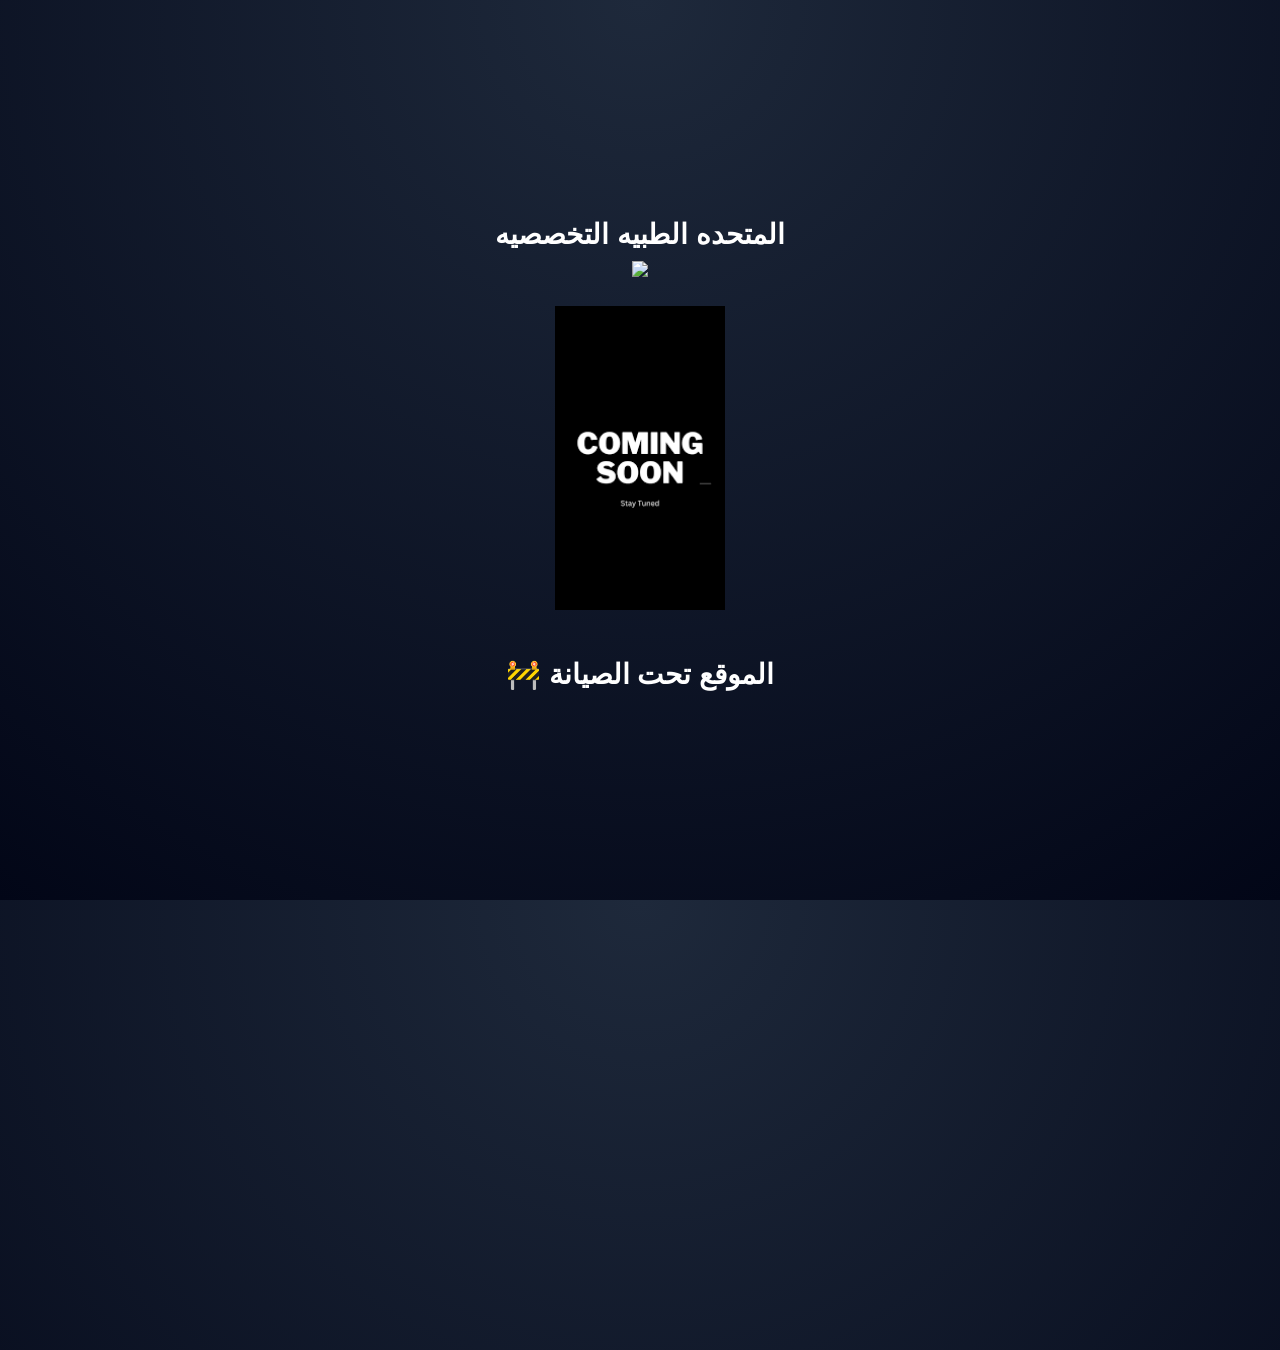
==== commit c2e8acc4: "comming soon page" ====
--- a/index.html
+++ b/index.html
@@ -1,336 +1,124 @@
-<!doctype html>
-<html lang="ar" dir="rtl">
-  <head>
-    <meta charset="UTF-8" />
-    <meta name="viewport" content="width=device-width, initial-scale=1.0" />
-    <title>المتحده الطبيه التخصصيه | مركز طبي في السويس</title>
-    <meta
-      name="description"
-      content="المتحده الطبيه التخصصيه مركز طبي متكامل في السويس يقدم خدمات الكشف الطبي والأشعة والتحاليل الطبية مع أفضل الأطباء وإمكانية حجز المواعيد أونلاين بسهولة."
-    />
-    <meta
-      name="keywords"
-      content="حجز دكتور , عيادات المتحده , مواعيد عيادات, حجز المتحده اونلاين, اطباء السويس"
-    />
-    <meta name="robots" content="index, follow" />
-    <meta name="author" content="المتحده الطبيه التخصصيه" />
-    <meta name="theme-color" content="#1fa79a" />
-    <link rel="stylesheet" href="css/normalize.css" />
-    <!-- Font Awesome -->
-    <link
-      rel="stylesheet"
-      href="https://cdnjs.cloudflare.com/ajax/libs/font-awesome/6.5.0/css/all.min.css"
-    />
-    <!-- waiting update this file -->
-    <!-- <link rel="stylesheet" href="css/all.min.css" /> -->
-
-    <link rel="icon" href="img/favicon/favicon.ico" />
-    <link
-      rel="icon"
-      type="image/png"
-      sizes="32x32"
-      href="img/favicon/favicon-32.png"
-    />
-    <link
-      rel="icon"
-      type="image/png"
-      sizes="192x192"
-      href="img/favicon/favicon-192.png"
-    />
-    <!-- google fonts  -->
-    <link rel="preconnect" href="https://fonts.googleapis.com" />
-    <link rel="preconnect" href="https://fonts.gstatic.com" crossorigin />
-    <link
-      href="https://fonts.googleapis.com/css2?family=Cairo:wght@300;400;700&display=swap"
-      rel="stylesheet"
-    />
-    <link
-      href="https://fonts.googleapis.com/css2?family=Tajawal:wght@400;500;700&display=swap"
-      rel="stylesheet"
-    />
-    <link
-      href="https://fonts.googleapis.com/css2?family=Tajawal:wght@400;500;700&display=swap"
-      rel="stylesheet"
-    />
-    <link rel="apple-touch-icon" href="img/favicon/favicon-180.png" />
-    <link rel="stylesheet" href="css/loader.css" />
-    <link rel="stylesheet" href="css/style.css" />
-  </head>
-
-  <body>
-    <!-- تحميل الصفحات  اللوجو-->
-    <!-- يتم تكراره في كل صفحات الموقع -->
-    <div id="preloader" class="active">
-      <div class="loader-wrapper">
-        <div class="loader">
-          <div class="square teal"></div>
-          <div class="square yellow"></div>
-          <div class="square dark"></div>
-        </div>
-
-        <div class="clinic-name">
-          <span class="arabic-name"> المتحده الطبيه التخصصيه </span>
-
-          <span class="english-name"> United Medical Specialist </span>
-        </div>
-      </div>
-    </div>
-    <!-- محتويات الصفحه -->
-    <!-- start header -->
-    <div class="header" id="header">
-      <div class="container">
-        <ul class="main-nav">
-          <!-- <li>
-            <a href="#"> <i class=""></i>سجل حجوزاتي</a>
-          </li> -->
-          <li>
-            <a href="#available-doctors"> <i class=""></i>أطباء اليوم</a>
-          </li>
-          <li>
-            <a href="#about"> <i class=""></i>عن المركز</a>
-          </li>
-          <li>
-            <a href="#contracts"> <i class=""></i>التعاقدات</a>
-          </li>
-
-          <li>
-            <a href="#"> <i class=""></i>أخري</a>
-            <div class="mega-menu">
-              <ul class="links">
-                <li>
-                  <a href="#"
-                    ><i class="far fa-comments fa-fw"></i> link number one</a
-                  >
-                </li>
-                <li>
-                  <a href="#"><i class="far fa-user fa-fw"></i> أخري</a>
-                </li>
-                <li>
-                  <a href="#"><i class="far fa-building fa-fw"></i> أخري</a>
-                </li>
-              </ul>
-            </div>
-          </li>
-        </ul>
-        <a href="#home" class="logo"><img src="img/logo.jpg" alt="" /></a>
-      </div>
-    </div>
-    <div class="landing" id="landing">
-      <div class="container">
-        <div class="booking-steps">
-          <h3>احجز بكل سهوله في 3 خطوات</h3>
-
-          <div class="steps-wrapper">
-            <div class="step-card step1">
-              <span class="step-number">1</span>
-              <i class="fa-solid fa-stethoscope"></i>
-              <h4>اختر التخصص</h4>
-            </div>
-
-            <div class="step-card step2">
-              <span class="step-number">2</span>
-              <i class="fa-solid fa-user-doctor"></i>
-              <h4>اختر الطبيب</h4>
-            </div>
-
-            <div class="step-card step3">
-              <span class="step-number">3</span>
-              <i class="fa-solid fa-calendar-check"></i>
-              <h4>احجز الآن</h4>
-            </div>
-          </div>
-        </div>
-        <div class="form">
-          <form id="bookingForm">
-            <div class="input-group">
-              <i class="fa-solid fa-stethoscope"></i>
-              <select id="specialty" required>
-                <option disabled selected>اختر التخصص</option>
-              </select>
-            </div>
-
-            <div class="input-group">
-              <i class="fa-solid fa-user-doctor"></i>
-              <select id="doctor" required disabled>
-                <option value="" disabled selected>اختر الطبيب</option>
-              </select>
-            </div>
-
-            <button type="submit">احجز الآن</button>
-          </form>
-        </div>
-        <div class="text">
-          <h1>عيادات المتحده الطبيه التخصصيه ترحب بكم</h1>
-          <p>
-            تضم المتحده الطبية التخصصية قسم الطوارئ والمجهز لخدمة المرضي ( 24
-            ساعة ) شامل كافة التحاليل والفحوصات قسم الموجات الفوق صوتية (
-            السونار ) ...
-          </p>
-        </div>
-      </div>
-
-      <a href="#available-doctors" class="go-down">
-        <p>عرض أطباء اليوم</p>
-        <i class="fas fa-angle-double-down fa-2x"></i>
-      </a>
-    </div>
-    <div id="available-doctors">
-      <div class="container">
-        <h2>أطباء المتحده اليوم</h2>
-        <!-- Filters -->
-        <div class="specialties-filter" id="specialtiesFilter"></div>
-
-        <!-- Doctors List -->
-        <div class="doctors-list" id="doctorsList"></div>
-      </div>
-    </div>
-    <div id="about" class="about">
-      <div class="container">
-        <div class="content">
-          <div class="text">
-            <h2>عن المركز</h2>
-            <h3>رعاية طبية موثوقة بأحدث التقنيات</h3>
-            <p>
-              نحن نقدم خدمات طبية متكاملة بأعلى معايير الجودة، مع فريق من
-              الأطباء المتخصصين لضمان أفضل تجربة علاجية للمرضى.
-            </p>
-            <a href="tel:01227004614" class="btn-call">
-              <i class="fa-solid fa-phone-volume"></i>
-              تواصل معنا
-            </a>
-          </div>
-          <div class="media">
-            <!-- <video
-              autoplay
-              loop
-              muted
-              src=""
-            ></video> -->
-            <iframe
-              src="https://www.facebook.com/plugins/video.php?height=314&href=https%3A%2F%2Fwww.facebook.com%2F100092243181538%2Fvideos%2F1574843686503726%2F&show_text=false&width=560&t=0"
-              width="560"
-              height="314"
-              style="border: none; overflow: hidden"
-              scrolling="no"
-              frameborder="0"
-              allowfullscreen="true"
-              allow="
-                autoplay;
-                clipboard-write;
-                encrypted-media;
-                picture-in-picture;
-                web-share;
-              "
-              allowfullscreen="true"
-            ></iframe>
-            <div class="overlay"></div>
-          </div>
-        </div>
-        <div class="stats">
-          <div class="stat">
-            <i class="fa-solid fa-user-doctor"></i>
-            <h4>+50</h4>
-            <p>طبيب متخصص</p>
-          </div>
-
-          <div class="stat">
-            <i class="fa-solid fa-users"></i>
-            <h4>+10K</h4>
-            <p>مريض سنوياً</p>
-          </div>
-
-          <div class="stat">
-            <i class="fa-solid fa-clock"></i>
-            <h4>+15</h4>
-            <p>سنة خبرة</p>
-          </div>
-
-          <div class="stat">
-            <i class="fa-solid fa-hospital"></i>
-            <h4>+20</h4>
-            <p>تخصص طبي</p>
-          </div>
-        </div>
-      </div>
-    </div>
-    <section id="contracts" class="contracts">
-      <div class="container">
-        <h2>شركاء النجاح</h2>
-        <p class="subtitle">
-          نفخر بثقة <span>+50</span> جهة وشركة في خدماتنا الطبية
-        </p>
-        <div class="logos">
-          <div class="logos-track">
-            <div class="img">
-              <img src="img/logo.jpg" />
-              <p class="company-name">شركه 1</p>
-            </div>
-            <div class="img">
-              <img src="img/logo.jpg" />
-              <p class="company-name">شركه 2</p>
-            </div>
-            <div class="img">
-              <img src="img/logo.jpg" />
-              <p class="company-name">شركه 3</p>
-            </div>
-            <div class="img">
-              <img src="img/logo.jpg" />
-              <p class="company-name">شركه 4</p>
-            </div>
-            <div class="img">
-              <img src="img/logo.jpg" />
-              <p class="company-name">شركه 5</p>
-            </div>
-          </div>
-        </div>
-      </div>
-    </section>
-    <footer class="footer">
-      <div class="footer-container">
-        <!-- Logo + About -->
-        <div class="footer-col">
-          <h2 class="logo">المتحده الطبيه التخصصيه</h2>
-          <p>نقدم أفضل الخدمات الطبية بأعلى جودة واهتمام بصحة المرضى.</p>
-          <p>نعمل 24 ساعه</p>
-        </div>
-
-        <!-- Links -->
-        <div class="footer-col">
-          <h3>روابط سريعة</h3>
-          <ul>
-            <li><a href="#landing">أحجز الان</a></li>
-            <li><a href="#available-doctors">الأطباء</a></li>
-            <li><a href="#about">عن المركز</a></li>
-            <li><a href="#contracts">التعاقدات</a></li>
-          </ul>
-        </div>
-
-        <!-- Contact -->
-        <div class="footer-col">
-          <h3>تواصل معنا</h3>
-          <p>📞 011 15864675</p>
-          <p>
-            📍 مسجد حمزة بن عبدالمطلب - الدور الارضي - الصباح - السويس, Suez,
-            Egypt
-          </p>
-          <p>✉ elmotahida.clinics@gmail.com</p>
-        </div>
-      </div>
-
-      <!-- Social -->
-      <div class="footer-social">
-        <a href="#"><i class="fab fa-facebook-f"></i></a>
-        <a href="#"><i class="fab fa-whatsapp"></i></a>
-        <a href="#"><i class="fab fa-instagram"></i></a>
-      </div>
-
-      <!-- Copyright -->
-      <div class="footer-bottom">
-        <p>© 2026 جميع الحقوق محفوظة <span> Ahmed Khaled</span></p>
-      </div>
-    </footer>
-    <script src="https://cdn.jsdelivr.net/npm/@supabase/supabase-js@2"></script>
-    <script src="js/loader.js"></script>
-    <script src="js/main.js"></script>
-  </body>
-</html>
+<!DOCTYPE html>
+<html lang="ar">
+<head>
+<meta charset="UTF-8">
+<meta name="viewport" content="width=device-width, initial-scale=1.0">
+<title>تحت الصيانة</title>
+
+<style>
+body {
+    margin: 0;
+    height: 100vh;
+    display: flex;
+    justify-content: center;
+    align-items: center;
+    background: radial-gradient(circle at top, #1e293b, #020617);
+    font-family: Arial, sans-serif;
+    color: #fff;
+    text-align: center;
+    overflow: hidden;
+}
+
+/* نجوم خفيفة في الخلفية */
+body::before {
+    content: "";
+    position: absolute;
+    width: 200%;
+    height: 200%;
+    background: url('https://www.transparenttextures.com/patterns/stardust.png');
+    opacity: 0.08;
+    animation: moveBg 60s linear infinite;
+}
+
+@keyframes moveBg {
+    from { transform: translate(0,0); }
+    to { transform: translate(-200px,-200px); }
+}
+
+.container {
+    max-width: 400px;
+    padding: 20px;
+    position: relative;
+    z-index: 1;
+}
+
+/* 🔥 اللوجو + glow */
+.logo-wrapper {
+    display: inline-block;
+    padding: 15px;
+    border-radius: 50%;
+    background: rgba(255,255,255,0.05);
+    box-shadow:
+        0 0 15px rgba(0, 200, 255, 0.4),
+        0 0 40px rgba(0, 200, 255, 0.2),
+        inset 0 0 10px rgba(255,255,255,0.1);
+    animation: pulseGlow 2.5s infinite alternate;
+}
+
+.logo-spinner {
+    width: 70px;
+    /* animation: spin 4s linear infinite; */
+}
+
+@keyframes spin {
+    100% { transform: rotate(360deg); }
+}
+
+/* glow animation */
+@keyframes pulseGlow {
+    from {
+        box-shadow:
+            0 0 10px rgba(0, 200, 255, 0.3),
+            0 0 25px rgba(0, 200, 255, 0.15);
+    }
+    to {
+        box-shadow:
+            0 0 25px rgba(0, 200, 255, 0.6),
+            0 0 60px rgba(0, 200, 255, 0.3);
+    }
+}
+
+/* 🛠️ صورة الصيانة */
+.maintenance-img {
+    width: 170px;
+    margin: 25px auto;
+    animation: float 3s ease-in-out infinite;
+}
+
+/* float animation */
+@keyframes float {
+    0%, 100% { transform: translateY(0); }
+    50% { transform: translateY(-10px); }
+}
+
+h1 {
+    font-size: 28px;
+    margin-bottom: 10px;
+}
+
+
+</style>
+</head>
+
+<body>
+
+<div class="container">
+
+    <!-- 🔁 اللوجو بالجلو -->
+    <div class="loga">
+        <h1>المتحده الطبيه التخصصيه</h1>
+        <img src="img/favicon/favicon-512.png" class="logo-spinner">
+    </div>
+
+    <!-- 🛠️ صورة الصيانة -->
+    <img src="img/soon.png" class="maintenance-img">
+
+    <!-- 🧠 العنوان -->
+    <h1>🚧 الموقع تحت الصيانة</h1>
+
+
+
+</div>
+
+</body>
+</html>
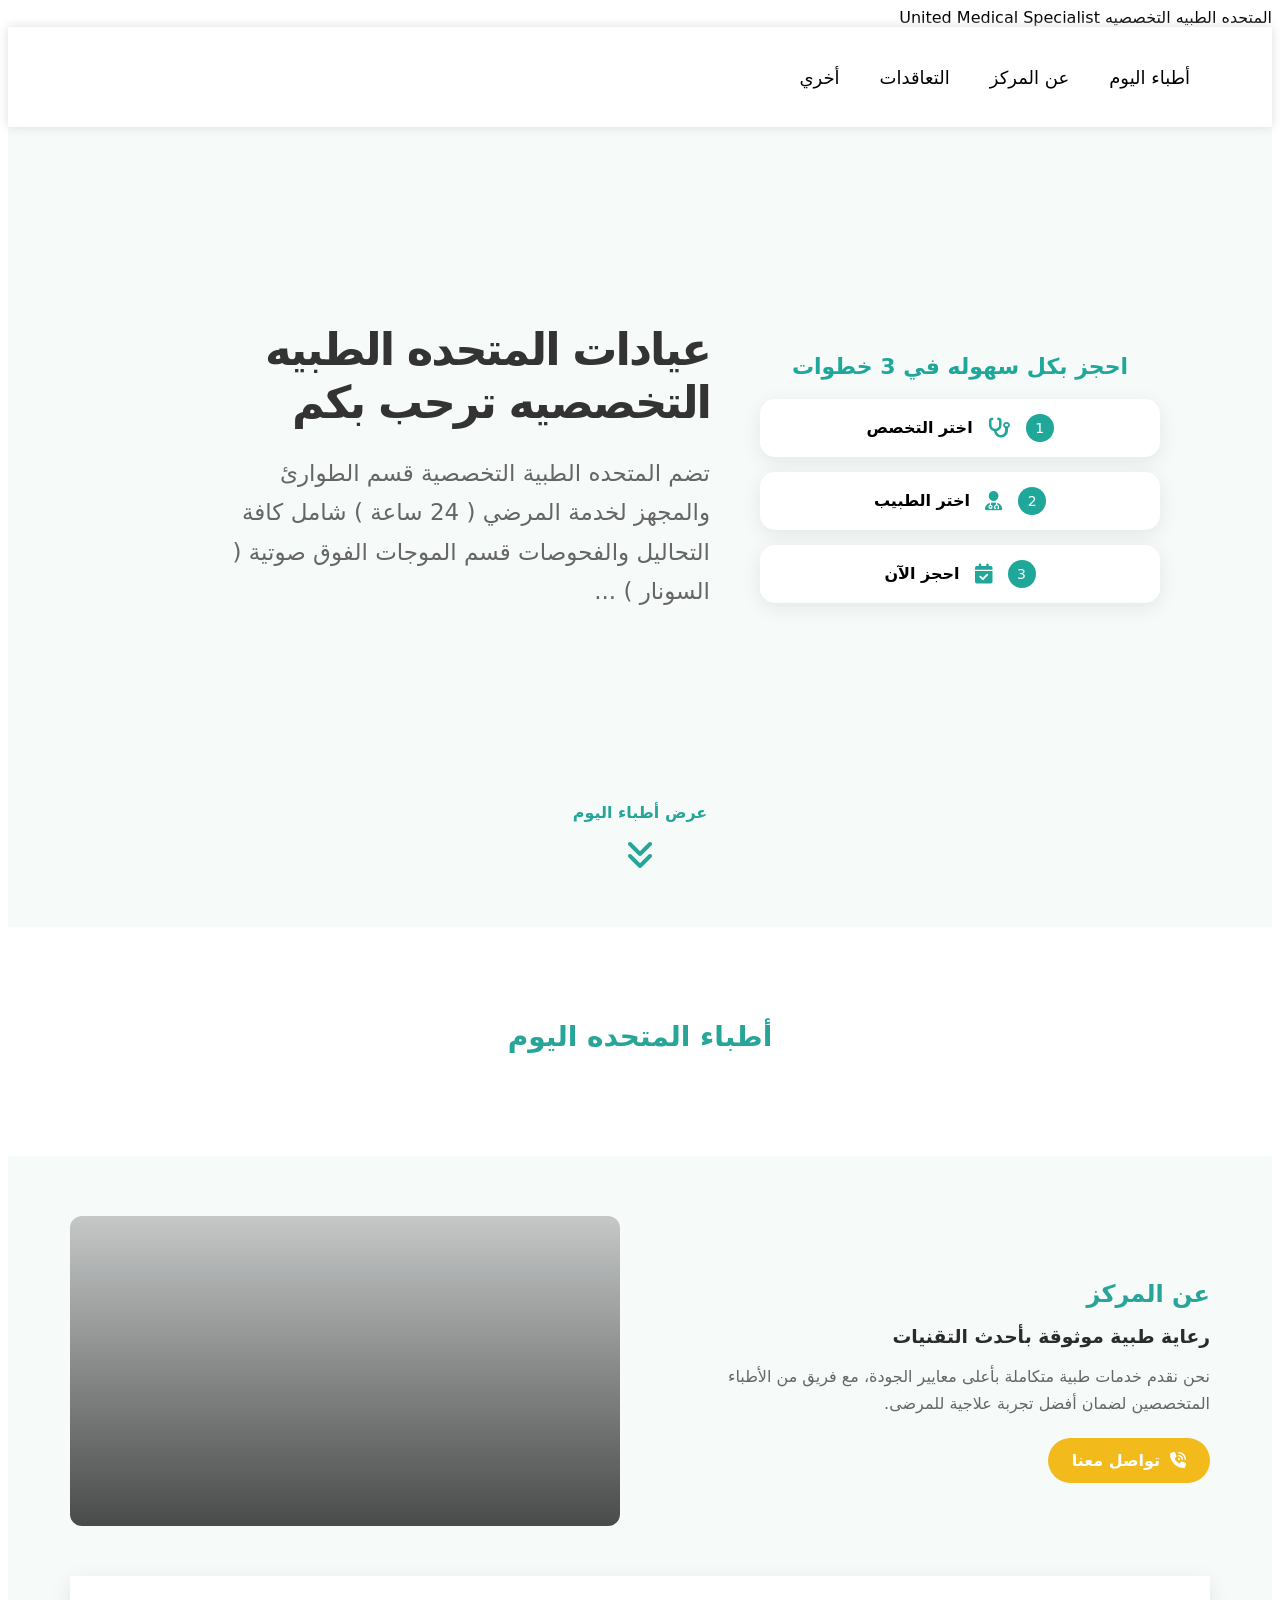
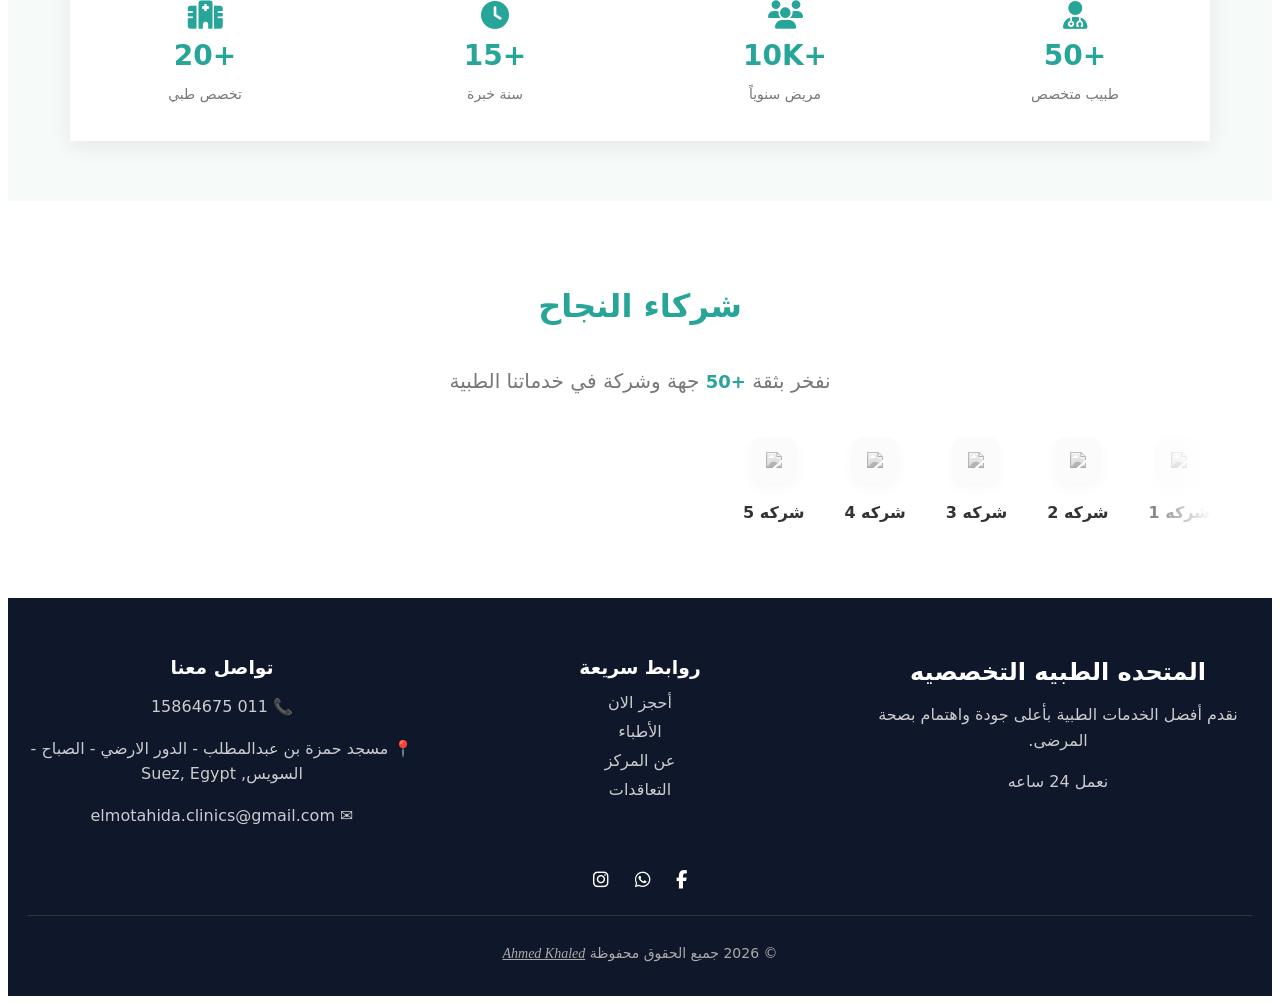
==== commit e5999959: "Update index.html" ====
--- a/index.html
+++ b/index.html
@@ -1,124 +1,349 @@
-<!DOCTYPE html>
-<html lang="ar">
-<head>
-<meta charset="UTF-8">
-<meta name="viewport" content="width=device-width, initial-scale=1.0">
-<title>تحت الصيانة</title>
-
-<style>
-body {
-    margin: 0;
-    height: 100vh;
-    display: flex;
-    justify-content: center;
-    align-items: center;
-    background: radial-gradient(circle at top, #1e293b, #020617);
-    font-family: Arial, sans-serif;
-    color: #fff;
-    text-align: center;
-    overflow: hidden;
-}
-
-/* نجوم خفيفة في الخلفية */
-body::before {
-    content: "";
-    position: absolute;
-    width: 200%;
-    height: 200%;
-    background: url('https://www.transparenttextures.com/patterns/stardust.png');
-    opacity: 0.08;
-    animation: moveBg 60s linear infinite;
-}
-
-@keyframes moveBg {
-    from { transform: translate(0,0); }
-    to { transform: translate(-200px,-200px); }
-}
-
-.container {
-    max-width: 400px;
-    padding: 20px;
-    position: relative;
-    z-index: 1;
-}
-
-/* 🔥 اللوجو + glow */
-.logo-wrapper {
-    display: inline-block;
-    padding: 15px;
-    border-radius: 50%;
-    background: rgba(255,255,255,0.05);
-    box-shadow:
-        0 0 15px rgba(0, 200, 255, 0.4),
-        0 0 40px rgba(0, 200, 255, 0.2),
-        inset 0 0 10px rgba(255,255,255,0.1);
-    animation: pulseGlow 2.5s infinite alternate;
-}
-
-.logo-spinner {
-    width: 70px;
-    /* animation: spin 4s linear infinite; */
-}
-
-@keyframes spin {
-    100% { transform: rotate(360deg); }
-}
-
-/* glow animation */
-@keyframes pulseGlow {
-    from {
-        box-shadow:
-            0 0 10px rgba(0, 200, 255, 0.3),
-            0 0 25px rgba(0, 200, 255, 0.15);
-    }
-    to {
-        box-shadow:
-            0 0 25px rgba(0, 200, 255, 0.6),
-            0 0 60px rgba(0, 200, 255, 0.3);
-    }
-}
-
-/* 🛠️ صورة الصيانة */
-.maintenance-img {
-    width: 170px;
-    margin: 25px auto;
-    animation: float 3s ease-in-out infinite;
-}
-
-/* float animation */
-@keyframes float {
-    0%, 100% { transform: translateY(0); }
-    50% { transform: translateY(-10px); }
-}
-
-h1 {
-    font-size: 28px;
-    margin-bottom: 10px;
-}
-
-
-</style>
-</head>
-
-<body>
-
-<div class="container">
-
-    <!-- 🔁 اللوجو بالجلو -->
-    <div class="loga">
-        <h1>المتحده الطبيه التخصصيه</h1>
-        <img src="img/favicon/favicon-512.png" class="logo-spinner">
-    </div>
-
-    <!-- 🛠️ صورة الصيانة -->
-    <img src="img/soon.png" class="maintenance-img">
-
-    <!-- 🧠 العنوان -->
-    <h1>🚧 الموقع تحت الصيانة</h1>
-
-
-
-</div>
-
-</body>
-</html>+<!doctype html>
+<html lang="ar" dir="rtl">
+  <head>
+    <meta charset="UTF-8" />
+    <meta name="viewport" content="width=device-width, initial-scale=1.0" />
+    <title>المتحده الطبيه التخصصيه | مركز طبي في السويس</title>
+    <meta
+      name="description"
+      content="المتحده الطبيه التخصصيه مركز طبي متكامل في السويس يقدم خدمات الكشف الطبي والأشعة والتحاليل الطبية مع أفضل الأطباء وإمكانية حجز المواعيد أونلاين بسهولة."
+    />
+    <meta
+      property="og:title"
+      content="المتحده الطبيه التخصصيه | مركز طبي في السويس"
+    />
+    <meta
+      property="og:description"
+      content="مركز طبي متكامل في السويس يقدم خدمات الكشف الطبي والأشعة والتحاليل الطبية مع أفضل الأطباء وإمكانية حجز المواعيد أونلاين بسهولة."
+    />
+    <meta
+      property="og:image"
+      content="https://elmotaheda-medical.netlify.app/img/logo.jpg"
+    />
+    <meta property="og:type" content="website" />
+    <meta
+      name="keywords"
+      content="حجز دكتور , عيادات المتحده , مواعيد عيادات, حجز المتحده اونلاين, اطباء السويس"
+    />
+    <meta name="robots" content="index, follow" />
+    <meta name="author" content="المتحده الطبيه التخصصيه" />
+    <meta name="theme-color" content="#1fa79a" />
+    <link rel="stylesheet" href="css/normalize.css" />
+    <!-- Font Awesome -->
+    <link
+      rel="stylesheet"
+      href="https://cdnjs.cloudflare.com/ajax/libs/font-awesome/6.5.0/css/all.min.css"
+    />
+    <!-- waiting update this file -->
+    <!-- <link rel="stylesheet" href="css/all.min.css" /> -->
+
+    <link rel="icon" href="img/favicon/favicon.ico" />
+    <link
+      rel="icon"
+      type="image/png"
+      sizes="32x32"
+      href="img/favicon/favicon-32.png"
+    />
+    <link
+      rel="icon"
+      type="image/png"
+      sizes="192x192"
+      href="img/favicon/favicon-192.png"
+    />
+    <!-- google fonts  -->
+    <link rel="preconnect" href="https://fonts.googleapis.com" />
+    <link rel="preconnect" href="https://fonts.gstatic.com" crossorigin />
+    <link
+      href="https://fonts.googleapis.com/css2?family=Cairo:wght@300;400;700&display=swap"
+      rel="stylesheet"
+    />
+    <link
+      href="https://fonts.googleapis.com/css2?family=Tajawal:wght@400;500;700&display=swap"
+      rel="stylesheet"
+    />
+    <link
+      href="https://fonts.googleapis.com/css2?family=Tajawal:wght@400;500;700&display=swap"
+      rel="stylesheet"
+    />
+    <link rel="apple-touch-icon" href="img/favicon/favicon-180.png" />
+    <link rel="stylesheet" href="css/loader.css" />
+    <link rel="stylesheet" href="css/style.css" />
+  </head>
+
+  <body>
+    <!-- تحميل الصفحات  اللوجو-->
+    <!-- يتم تكراره في كل صفحات الموقع -->
+    <div id="preloader" class="active">
+      <div class="loader-wrapper">
+        <div class="loader">
+          <div class="square teal"></div>
+          <div class="square yellow"></div>
+          <div class="square dark"></div>
+        </div>
+
+        <div class="clinic-name">
+          <span class="arabic-name"> المتحده الطبيه التخصصيه </span>
+
+          <span class="english-name"> United Medical Specialist </span>
+        </div>
+      </div>
+    </div>
+    <!-- محتويات الصفحه -->
+    <!-- start header -->
+    <div class="header" id="header">
+      <div class="container">
+        <ul class="main-nav">
+          <!-- <li>
+            <a href="#"> <i class=""></i>سجل حجوزاتي</a>
+          </li> -->
+          <li>
+            <a href="#available-doctors"> <i class=""></i>أطباء اليوم</a>
+          </li>
+          <li>
+            <a href="#about"> <i class=""></i>عن المركز</a>
+          </li>
+          <li>
+            <a href="#contracts"> <i class=""></i>التعاقدات</a>
+          </li>
+
+          <li>
+            <a href="#"> <i class=""></i>أخري</a>
+            <div class="mega-menu">
+              <ul class="links">
+                <li>
+                  <a href="#"
+                    ><i class="far fa-comments fa-fw"></i> link number one</a
+                  >
+                </li>
+                <li>
+                  <a href="#"><i class="far fa-user fa-fw"></i> أخري</a>
+                </li>
+                <li>
+                  <a href="#"><i class="far fa-building fa-fw"></i> أخري</a>
+                </li>
+              </ul>
+            </div>
+          </li>
+        </ul>
+        <a href="#home" class="logo"><img src="img/logo.jpg" alt="" /></a>
+      </div>
+    </div>
+    <div class="landing" id="landing">
+      <div class="container">
+        <div class="booking-steps">
+          <h3>احجز بكل سهوله في 3 خطوات</h3>
+
+          <div class="steps-wrapper">
+            <div class="step-card step1">
+              <span class="step-number">1</span>
+              <i class="fa-solid fa-stethoscope"></i>
+              <h4>اختر التخصص</h4>
+            </div>
+
+            <div class="step-card step2">
+              <span class="step-number">2</span>
+              <i class="fa-solid fa-user-doctor"></i>
+              <h4>اختر الطبيب</h4>
+            </div>
+
+            <div class="step-card step3">
+              <span class="step-number">3</span>
+              <i class="fa-solid fa-calendar-check"></i>
+              <h4>احجز الآن</h4>
+            </div>
+          </div>
+        </div>
+        <div class="form">
+          <form id="bookingForm">
+            <div class="input-group">
+              <i class="fa-solid fa-stethoscope"></i>
+              <select id="specialty" required>
+                <option disabled selected>اختر التخصص</option>
+              </select>
+            </div>
+
+            <div class="input-group">
+              <i class="fa-solid fa-user-doctor"></i>
+              <select id="doctor" required disabled>
+                <option value="" disabled selected>اختر الطبيب</option>
+              </select>
+            </div>
+
+            <button type="submit">احجز الآن</button>
+          </form>
+        </div>
+        <div class="text">
+          <h1>عيادات المتحده الطبيه التخصصيه ترحب بكم</h1>
+          <p>
+            تضم المتحده الطبية التخصصية قسم الطوارئ والمجهز لخدمة المرضي ( 24
+            ساعة ) شامل كافة التحاليل والفحوصات قسم الموجات الفوق صوتية (
+            السونار ) ...
+          </p>
+        </div>
+      </div>
+
+      <a href="#available-doctors" class="go-down">
+        <p>عرض أطباء اليوم</p>
+        <i class="fas fa-angle-double-down fa-2x"></i>
+      </a>
+    </div>
+    <div id="available-doctors">
+      <div class="container">
+        <h2>أطباء المتحده اليوم</h2>
+        <!-- Filters -->
+        <div class="specialties-filter" id="specialtiesFilter"></div>
+
+        <!-- Doctors List -->
+        <div class="doctors-list" id="doctorsList"></div>
+      </div>
+    </div>
+    <div id="about" class="about">
+      <div class="container">
+        <div class="content">
+          <div class="text">
+            <h2>عن المركز</h2>
+            <h3>رعاية طبية موثوقة بأحدث التقنيات</h3>
+            <p>
+              نحن نقدم خدمات طبية متكاملة بأعلى معايير الجودة، مع فريق من
+              الأطباء المتخصصين لضمان أفضل تجربة علاجية للمرضى.
+            </p>
+            <a href="tel:01227004614" class="btn-call">
+              <i class="fa-solid fa-phone-volume"></i>
+              تواصل معنا
+            </a>
+          </div>
+          <div class="media">
+            <!-- <video
+              autoplay
+              loop
+              muted
+              src=""
+            ></video> -->
+            <iframe
+              src="https://www.facebook.com/plugins/video.php?height=314&href=https%3A%2F%2Fwww.facebook.com%2F100092243181538%2Fvideos%2F1574843686503726%2F&show_text=false&width=560&t=0"
+              width="560"
+              height="314"
+              style="border: none; overflow: hidden"
+              scrolling="no"
+              frameborder="0"
+              allowfullscreen="true"
+              allow="
+                autoplay;
+                clipboard-write;
+                encrypted-media;
+                picture-in-picture;
+                web-share;
+              "
+              allowfullscreen="true"
+            ></iframe>
+            <div class="overlay"></div>
+          </div>
+        </div>
+        <div class="stats">
+          <div class="stat">
+            <i class="fa-solid fa-user-doctor"></i>
+            <h4>+50</h4>
+            <p>طبيب متخصص</p>
+          </div>
+
+          <div class="stat">
+            <i class="fa-solid fa-users"></i>
+            <h4>+10K</h4>
+            <p>مريض سنوياً</p>
+          </div>
+
+          <div class="stat">
+            <i class="fa-solid fa-clock"></i>
+            <h4>+15</h4>
+            <p>سنة خبرة</p>
+          </div>
+
+          <div class="stat">
+            <i class="fa-solid fa-hospital"></i>
+            <h4>+20</h4>
+            <p>تخصص طبي</p>
+          </div>
+        </div>
+      </div>
+    </div>
+    <section id="contracts" class="contracts">
+      <div class="container">
+        <h2>شركاء النجاح</h2>
+        <p class="subtitle">
+          نفخر بثقة <span>+50</span> جهة وشركة في خدماتنا الطبية
+        </p>
+        <div class="logos">
+          <div class="logos-track">
+            <div class="img">
+              <img src="img/logo.jpg" />
+              <p class="company-name">شركه 1</p>
+            </div>
+            <div class="img">
+              <img src="img/logo.jpg" />
+              <p class="company-name">شركه 2</p>
+            </div>
+            <div class="img">
+              <img src="img/logo.jpg" />
+              <p class="company-name">شركه 3</p>
+            </div>
+            <div class="img">
+              <img src="img/logo.jpg" />
+              <p class="company-name">شركه 4</p>
+            </div>
+            <div class="img">
+              <img src="img/logo.jpg" />
+              <p class="company-name">شركه 5</p>
+            </div>
+          </div>
+        </div>
+      </div>
+    </section>
+    <footer class="footer">
+      <div class="footer-container">
+        <!-- Logo + About -->
+        <div class="footer-col">
+          <h2 class="logo">المتحده الطبيه التخصصيه</h2>
+          <p>نقدم أفضل الخدمات الطبية بأعلى جودة واهتمام بصحة المرضى.</p>
+          <p>نعمل 24 ساعه</p>
+        </div>
+
+        <!-- Links -->
+        <div class="footer-col">
+          <h3>روابط سريعة</h3>
+          <ul>
+            <li><a href="#landing">أحجز الان</a></li>
+            <li><a href="#available-doctors">الأطباء</a></li>
+            <li><a href="#about">عن المركز</a></li>
+            <li><a href="#contracts">التعاقدات</a></li>
+          </ul>
+        </div>
+
+        <!-- Contact -->
+        <div class="footer-col">
+          <h3>تواصل معنا</h3>
+          <p>📞 011 15864675</p>
+          <p>
+            📍 مسجد حمزة بن عبدالمطلب - الدور الارضي - الصباح - السويس, Suez,
+            Egypt
+          </p>
+          <p>✉ elmotahida.clinics@gmail.com</p>
+        </div>
+      </div>
+
+      <!-- Social -->
+      <div class="footer-social">
+        <a href="#"><i class="fab fa-facebook-f"></i></a>
+        <a href="#"><i class="fab fa-whatsapp"></i></a>
+        <a href="#"><i class="fab fa-instagram"></i></a>
+      </div>
+
+      <!-- Copyright -->
+      <div class="footer-bottom">
+        <p>© 2026 جميع الحقوق محفوظة <span> Ahmed Khaled</span></p>
+      </div>
+    </footer>
+    <script src="https://cdn.jsdelivr.net/npm/@supabase/supabase-js@2"></script>
+    <script src="js/loader.js"></script>
+    <script src="js/main.js"></script>
+  </body>
+</html>
--- a/css/style.css
+++ b/css/style.css
@@ -0,0 +1,920 @@
+/* Start Global Rules */
+* {
+  -webkit-box-sizing: border-box;
+  -moz-box-sizing: border-box;
+  box-sizing: border-box;
+  /* font-variant-emoji: emoji; */
+
+}
+:root {
+  --main-transition: 0.3s;
+
+  /* Primary Brand Colors */
+  --color-primary: #27a598; /* التركواز من اللوجو */
+  --color-primary-light: #a8c2b7;
+
+  /* Secondary */
+  --color-accent: #f3ba1c; /* الأصفر الطبي */
+
+  /* Neutral */
+  --color-dark: #2a2c2b;
+  --color-text: #333333;
+  --color-gray: #6b7280;
+
+  /* Backgrounds */
+  --color-bg-main: #ffffff;
+  --color-bg-section: #f6faf9;
+  --color-bg-soft: #eef7f5;
+
+  /* Borders */
+  --color-border: #e5e7eb;
+
+  /* Buttons */
+  --btn-primary: #27a598;
+  --btn-primary-hover: #1f8e83;
+
+  --btn-accent: #f3ba1c;
+  --btn-accent-hover: #d9a616;
+
+  /* Shadow */
+  --shadow-soft: 0 5px 20px rgba(0, 0, 0, 0.08);
+}
+html {
+  scroll-behavior: smooth;
+}
+body {
+  font-family: "Tajawal", "Inter", system-ui, sans-serif;
+
+}
+a {
+  text-decoration: none;
+}
+ul {
+  list-style: none;
+  margin: 0;
+  padding: 0;
+}
+.container {
+  padding-left: 15px;
+  padding-right: 15px;
+  margin-left: auto;
+  margin-right: auto;
+}
+/* Small */
+@media (min-width: 768px) {
+  .container {
+    width: 750px;
+  }
+}
+/* Medium */
+@media (min-width: 992px) {
+  .container {
+    width: 970px;
+  }
+}
+/* Large */
+@media (min-width: 1200px) {
+  .container {
+    width: 1170px;
+  }
+}
+/* HEADER */
+.header {
+  background-color: white;
+  position: relative;
+  -webkit-box-shadow: 0 0 10px #ddd;
+  -moz-box-shadow: 0 0 10px #ddd;
+  box-shadow: 0 0 10px #ddd;
+}
+.header .container {
+  display: flex;
+  justify-content: space-between;
+  align-items: center;
+  flex-wrap: wrap;
+  position: relative;
+}
+.header .container .logo {
+  display: flex;
+  justify-content: center;
+  align-items: center;
+}
+@media (max-width: 767px) {
+  .header .container {
+    flex-direction: column-reverse;
+  }
+  .header .logo {
+    width: 100%;
+    height: 100px;
+  }
+}
+.header .logo img {
+  height: 100px;
+}
+
+.header .main-nav {
+  display: flex;
+  position: relative;
+}
+@media (max-width: 767px) {
+  .header .main-nav {
+    flex-wrap: wrap;
+    justify-content: center;
+  }
+}
+
+.header .main-nav > li > a {
+  display: flex;
+  justify-content: center;
+  align-items: center;
+  height: 72px;
+  position: relative;
+  color: black;
+  padding: 0 20px;
+  overflow: hidden;
+  font-size: 18px;
+  font-weight: 500;
+  transition: var(--main-transition);
+}
+@media (max-width: 767px) {
+  .header .main-nav > li > a {
+    padding: 10px;
+    font-size: 14px;
+    height: 40px;
+  }
+}
+.header .main-nav > li > a::before {
+  content: "";
+  position: absolute;
+  width: 100%;
+  height: 4px;
+  background-color: var(--main-color);
+  top: 0;
+  right: -100%;
+  transition: var(--main-transition);
+}
+.header .main-nav > li > a:hover {
+  color: var(--main-color);
+  background-color: #fafafa;
+}
+.header .main-nav > li > a:hover::before {
+  left: 0;
+}
+.header .main-nav > li {
+  position: relative;
+}
+
+.header .mega-menu {
+  position: absolute;
+  width: 100%;
+  left: 0;
+  padding: 30px;
+  background-color: white;
+  border-bottom: 3px solid var(--main-color);
+  z-index: -1;
+  display: flex;
+  gap: 40px;
+  top: calc(100% + 100px);
+  opacity: 0;
+  transition:
+    top var(--main-transition),
+    opacity var(--main-transition);
+}
+@media (max-width: 767px) {
+  .header .mega-menu {
+    flex-direction: column;
+    padding: 5px;
+    width: 100vb;
+  }
+}
+.header .mega-menu .links {
+  width: 100%;
+  min-width: 100%;
+}
+@media (max-width: 767px) {
+  .header .mega-menu .links {
+    width: 100%;
+    display: block;
+    text-align: right;
+    direction: rtl;
+  }
+}
+.header .mega-menu .links li {
+  position: relative;
+}
+
+.header .mega-menu .links li:not(:last-child) {
+  border-bottom: 1px solid #e9e6e6;
+}
+@media (max-width: 767px) {
+  .header .mega-menu .links:first-of-type li:last-child {
+    border-bottom: 1px solid #e9e6e6;
+  }
+}
+.header .mega-menu .links li::before {
+  content: "";
+  position: absolute;
+  right: 0;
+  top: 0;
+  width: 0;
+  height: 100%;
+  background-color: #fafafa;
+  z-index: -1;
+  transition: var(--main-transition);
+}
+.header .mega-menu .links li:hover::before {
+  width: 100%;
+}
+.header .mega-menu .links li a {
+  color: var(--main-color);
+  padding: 10px 15px;
+  display: block;
+  font-size: 18px;
+  font-weight: bold;
+}
+@media (max-width: 767px) {
+  .header .mega-menu .links li a {
+    display: block;
+    padding: 10px 15px;
+  }
+}
+.header .mega-menu .links li a i {
+  margin-left: 10px;
+}
+.header .main-nav > li:hover .mega-menu {
+  opacity: 1;
+  top: calc(100% + 1px);
+  pointer-events: auto;
+}
+
+/* start landing */
+.landing {
+  background-color: var(--color-bg-section);
+}
+.landing .container {
+  min-height: calc(100vh - 100px);
+  display: flex;
+  align-items: center;
+  padding-bottom: 120px;
+}
+.landing .text {
+  flex: 1;
+}
+@media (max-width: 991px) {
+  .landing .text {
+    text-align: center;
+  }
+}
+.landing .text h1 {
+  color: var(--color-text);
+  text-align: right;
+  font-size: 45px;
+  margin: 0;
+  letter-spacing: -2px;
+}
+@media (max-width: 767px) {
+  .landing .text h1 {
+    font-size: 28px;
+    text-align: center;
+    padding: 20px;
+  }
+}
+.landing .text p {
+  text-align: right;
+  font-size: 23px;
+  line-height: 1.7;
+  margin: 25px 0 0;
+  color: #666;
+  max-width: 500px;
+}
+@media (max-width: 767px) {
+  .landing .text p {
+    display: none;
+  }
+}
+@media (max-width: 767px) {
+  .landing .container {
+    flex-direction: column-reverse;
+    min-height: calc(100vh - 180px);
+  }
+}
+
+/* تنسيقات الفورم  */
+.landing .form {
+  display: flex;
+  flex: 1.5;
+  justify-content: center;
+  display:  none;
+}
+.landing .form form {
+  width: 100%;
+  max-width: 400px;
+  background: #fff;
+  padding: 25px;
+  border-radius: 12px;
+  box-shadow: var(--shadow-soft);
+  display: flex;
+  flex-direction: column;
+  gap: 15px;
+}
+.landing .form select,
+.landing .form button {
+  width: 100%;
+  height: 50px;
+  padding: 0 35px;
+  border: 1px solid var(--color-border);
+  border-radius: 8px;
+  font-size: 16px;
+  font-family: inherit;
+  background: #fff;
+  transition: 0.3s;
+}
+.landing .form select:focus,
+.landing .form button:focus {
+  outline: none;
+  border-color: var(--color-primary);
+  box-shadow: 0 0 0 3px rgba(39, 165, 152, 0.15);
+}
+.landing .form select::placeholder {
+  color: var(--color-gray);
+}
+.landing .form button {
+  height: 50px;
+  border: none;
+  border-radius: 8px;
+  background-color: var(--btn-primary);
+  color: #000;
+  font-size: 18px;
+  font-weight: 600;
+  cursor: pointer;
+  transition: 0.3s;
+}
+.landing .form button:hover {
+  background: var(--btn-primary-hover);
+}
+
+/* تنسيق الايقونات */
+.input-group {
+  position: relative;
+}
+
+.input-group i {
+  position: absolute;
+  right: 12px;
+  top: 50%;
+  transform: translateY(-50%);
+  color: var(--color-gray);
+}
+.input-group input,
+.input-group select {
+  padding-right: 40px;
+}
+
+.landing .go-down {
+  text-align: center;
+  color: var(--btn-primary);
+  position: absolute;
+  bottom: 30px;
+  left: 50%;
+  transform: translateX(-50%);
+  transition: var(--main-transition);
+}
+.landing .go-down:hover {
+  color: var(--btn-primary-hover);
+}
+.landing .go-down i {
+  animation: bouncing 1.5s infinite;
+}
+.landing .go-down p {
+  font-weight: 700;
+}
+@keyframes bouncing {
+  0%,
+  10%,
+  20%,
+  50%,
+  80%,
+  100% {
+    transform: translateY(0);
+  }
+  40%,
+  60% {
+    transform: translateY(-15px);
+  }
+}
+/* booking-steps */
+.landing .booking-steps {
+  max-width: 500px;
+  flex: 1.5;
+  justify-content: center;
+  
+}
+.booking-steps h3 {
+  text-align: center;
+  margin-bottom: 20px;
+  color: #1fa79a;
+  font-size: 22px;
+}
+
+.steps-wrapper {
+  display: flex;
+  flex-direction: column;
+  gap: 15px;
+  align-items: center;
+}
+
+.step-card {
+  background: #fff;
+  padding: 15px 20px;
+  border-radius: 15px;
+  display: flex;
+  align-items: center;
+  gap: 15px;
+  box-shadow: var(--shadow-soft);
+  opacity: 0;
+  width: 80%;
+  justify-content: center;
+  transform: translateY(20px);
+  transition: 0.9s;
+}
+
+.step-card i {
+  font-size: 20px;
+  color: #1fa79a;
+}
+
+.step-card h4 {
+  margin: 0;
+  font-size: 16px;
+}
+
+/* رقم الخطوة */
+.step-number {
+  width: 28px;
+  height: 28px;
+  background: #1fa79a;
+  color: #fff;
+  border-radius: 50%;
+  display: flex;
+  align-items: center;
+  justify-content: center;
+  font-size: 14px;
+}
+
+/* Hover */
+.step-card:hover {
+  transform: translateY(-3px) scale(1.02);
+}
+
+/* Animations */
+.step1 {
+  animation: fadeUp 1s ease forwards;
+  animation-delay: 1s;
+}
+.step2 {
+  animation: fadeUp 1s ease forwards;
+  animation-delay: 2s;
+}
+.step3 {
+  animation: fadeUp 1s ease forwards;
+  animation-delay: 3s;
+}
+
+@keyframes fadeUp {
+  to {
+    opacity: 1;
+    transform: translateY(0);
+  }
+}
+
+
+/* الاطباء المتاحين اليوم  */
+#available-doctors {
+  padding-bottom: 40px;
+  padding-top: 70px;
+  position: relative;
+}
+#available-doctors h2 {
+  text-align: center;
+  padding-bottom: 20px;
+
+  font-size: 28px;
+  color: var(--btn-primary);
+}
+.specialties-filter {
+  display: flex;
+  gap: 10px;
+  overflow-x: auto;
+  padding-bottom: 20px;
+}
+
+.specialties-filter button {
+  border-radius: 20px;
+  padding: 8px 15px;
+  background: #eee;
+  border: none;
+}
+
+.specialties-filter .active {
+  background: var(--btn-primary-hover);
+  color: #fff;
+}
+
+/* Cards Container */
+/* سكرول افقي  */
+/* desktop */
+@media (min-width: 768px) {
+  .doctors-list {
+    display: grid;
+    grid-template-columns: repeat(auto-fit, minmax(250px, 300px));
+    gap: 20px;
+    justify-content: center; /* 🔥 المهم */
+  }
+}
+/*mobile*/
+@media (max-width: 768px) {
+  .doctors-list {
+    display: flex;
+    gap: 15px;
+    overflow-x: auto;
+    margin-top: 5px;
+  }
+}
+.no_doctor{
+
+  font-size: 22px;
+  text-align: center;
+  color: var(--color-text);
+  font-weight: 700;
+  margin: 100px auto;
+}
+
+/* Card */
+.doctor-card {
+  min-width: 260px;
+  background: var(--color-bg-section);
+  border-radius: 16px;
+  padding: 15px;
+  box-shadow: var(--shadow-soft);
+  text-align: center;
+}
+
+.doctor-card img {
+  width: 80%;
+  border-radius: 50%;
+}
+
+.doctor-card button {
+  width: 100%;
+  margin-top: 10px;
+  background: var(--btn-primary);
+  color: #fff;
+  border: none;
+  padding: 10px;
+  border-radius: 10px;
+}
+/* about section */
+.about {
+  position: relative;
+  padding: 60px 0;
+  background-color: var(--color-bg-section);
+}
+.about .content {
+  display: flex;
+  align-items: center;
+  gap: 40px;
+  flex-wrap: wrap;
+  margin-bottom: 50px;
+}
+.about .text {
+  flex: 1;
+}
+.about .text h2 {
+  color: var(--btn-primary);
+  margin-bottom: 10px;
+}
+
+.about .text h3 {
+  color: var(--color-dark);
+  margin-bottom: 15px;
+}
+
+.about .text p {
+  color: #666;
+  line-height: 1.7;
+  margin-bottom: 20px;
+}
+.about .media {
+  flex: 1;
+  position: relative;
+  width: 100%;
+  max-width: 600px;
+  aspect-ratio: 16/9;
+  overflow: hidden;
+  border-radius: 12px;
+}
+.about .media iframe {
+  width: 100%;
+  height: 100%;
+
+  border: none;
+}
+.media .overlay {
+  position: absolute;
+  inset: 0;
+  background: linear-gradient(to top, rgba(0, 0, 0, 0.7), rgba(0, 0, 0, 0.2));
+  pointer-events: none; /* مهم جدا عشان تقدر تضغط الفيديو */
+}
+/* Stats */
+.about .stats {
+  display: grid;
+  grid-template-columns: repeat(auto-fit, minmax(120px, 1fr));
+  margin-top: 40px;
+  gap: 20px;
+  text-align: center;
+  background-color: var(--color-bg-main);
+  box-shadow: var(--shadow-soft);
+}
+.stat {
+  background: #fff;
+  padding: 25px;
+  border-radius: 15px;
+  text-align: center;
+  transition: 0.3s;
+}
+.stat:hover {
+  transform: translateY(-5px);
+}
+.stat:hover h4,
+.stat:hover i {
+  color: var(--btn-accent);
+}
+.stat i {
+  font-size: 28px;
+  color: var(--btn-primary);
+  margin-bottom: 10px;
+}
+.stat h4 {
+  color: var(--btn-primary);
+  font-size: 28px;
+  margin: 0;
+}
+
+.stat p {
+  font-size: 14px;
+  color: #777;
+}
+
+/* Responsive */
+@media (max-width: 768px) {
+  .about .content {
+    flex-direction: column;
+  }
+  .about .text {
+    text-align: center;
+  }
+  .about .text p {
+    font-size: 18px;
+  }
+}
+/* .btn-primary {
+  display: inline-flex;
+  align-items: center;
+  gap: 10px;
+  background: var(--btn-primary);
+  color: #fff;
+  padding: 12px 22px;
+  border-radius: 10px;
+  font-size: 15px;
+  font-weight: 500;
+  transition: 0.3s;
+}
+
+.btn-primary i {
+  font-size: 14px;
+}
+
+.btn-primary:hover {
+  background:var(--btn-primary-hover);
+  transform: translateY(-2px);
+} */
+
+.btn-call {
+  display: inline-flex;
+  align-items: center;
+  gap: 10px;
+  background: var(--btn-accent);
+  color: #fff;
+  padding: 13px 24px;
+  border-radius: 50px;
+  font-weight: 600;
+  transition: 0.3s;
+}
+
+.btn-call i {
+  font-size: 16px;
+}
+
+.btn-call:hover {
+  background-color: var(--btn-accent-hover);
+  transform: scale(1.05);
+}
+.btn-call i {
+  animation: ring 1.5s infinite;
+}
+
+@keyframes ring {
+  0% {
+    transform: rotate(0);
+  }
+  25% {
+    transform: rotate(10deg);
+  }
+  50% {
+    transform: rotate(-10deg);
+  }
+  75% {
+    transform: rotate(5deg);
+  }
+  100% {
+    transform: rotate(0);
+  }
+}
+
+/* سكشن التعاقدات */
+.contracts {
+  padding: 60px 20px;
+  background: var(--color-bg-main);
+  text-align: center;
+}
+
+.contracts h2 {
+  font-size: 32px;
+  margin-bottom: 40px;
+  color: var(--btn-primary);
+}
+.contracts .subtitle {
+  font-size: 20px;
+  color: #777;
+  margin-bottom: 40px;
+  max-width: 500px;
+  margin-inline: auto;
+  line-height: 1.6;
+}
+.subtitle span {
+  color: var(--btn-primary);
+  font-weight: bold;
+  font-size: 18px;
+}
+
+.logos {
+  position: relative;
+  overflow: hidden;
+}
+.logos-track {
+  display: flex;
+  gap: 40px;
+  width: max-content;
+  animation: scroll 30s linear infinite;
+}
+
+.logos img {
+  max-width: 200px;
+  margin: auto;
+  filter: grayscale(100%);
+  opacity: 0.7;
+  transition: 0.3s ease;
+  flex-shrink: 0;
+  background: var(--color-bg-section);
+  padding: 15px;
+  border-radius: 12px;
+  box-shadow: 0 5px 15px rgba(0, 0, 0, 0.05);
+}
+@keyframes scroll {
+  from {
+    transform: translateX(100%);
+  }
+  to {
+    transform: translateX(-50%);
+  }
+}
+
+.logos img:hover {
+  filter: grayscale(0%);
+  opacity: 1;
+  transform: scale(1.1);
+}
+.logos:hover .logos-track {
+  animation-play-state: paused;
+}
+.logos::before,
+.logos::after {
+  content: "";
+  position: absolute;
+  top: 0;
+  width: 100px;
+  height: 100%;
+  z-index: 2;
+  pointer-events: none;
+}
+
+.logos::before {
+  left: -2px;
+  background: linear-gradient(to right, var(--color-bg-main), transparent);
+}
+
+.logos::after {
+  right: -2px;
+  background: linear-gradient(to left, var(--color-bg-main), transparent);
+}
+@media (max-width: 768px) {
+  .logos img {
+    max-width: 120px;
+    filter: none;
+    opacity: 1;
+  }
+}
+.logos-track .img p {
+  font-weight: 600;
+  color: var(--color-text);
+}
+/* تنسيقات الفوتر  */
+.footer {
+  background: #0f172a;
+  color: #fff;
+  padding: 40px 20px 20px;
+}
+
+.footer-container {
+  display: grid;
+  grid-template-columns: repeat(3, 1fr);
+  gap: 30px;
+  text-align: center;
+}
+
+.footer-col h2,
+.footer-col h3 {
+  margin-bottom: 15px;
+}
+
+.footer-col p {
+  color: #ccc;
+  line-height: 1.6;
+}
+
+.footer-col ul {
+  list-style: none;
+}
+
+.footer-col ul li {
+  margin-bottom: 10px;
+}
+
+.footer-col ul li a {
+  text-decoration: none;
+  color: #ccc;
+  transition: 0.3s;
+}
+
+.footer-col ul li a:hover {
+  color: var(--btn-primary);
+}
+
+.footer-social {
+  text-align: center;
+  margin: 25px 0;
+}
+
+.footer-social a {
+  margin: 0 10px;
+  color: #fff;
+  font-size: 18px;
+  transition: 0.3s;
+}
+
+.footer-social a:hover {
+  color: var(--btn-primary);
+}
+
+.footer-bottom {
+  text-align: center;
+  border-top: 1px solid #333;
+  padding-top: 15px;
+  font-size: 14px;
+  color: #aaa;
+}
+.footer-bottom span{
+  text-decoration: underline;
+  font-style: oblique;
+  font-family: Cambria, Cochin, Georgia, Times, 'Times New Roman', serif;
+}
+/* 📱 Responsive */
+@media (max-width: 768px) {
+  .footer-container {
+    grid-template-columns: 1fr;
+    text-align: center;
+  }
+
+  .footer-col {
+    margin-bottom: 20px;
+  }
+}
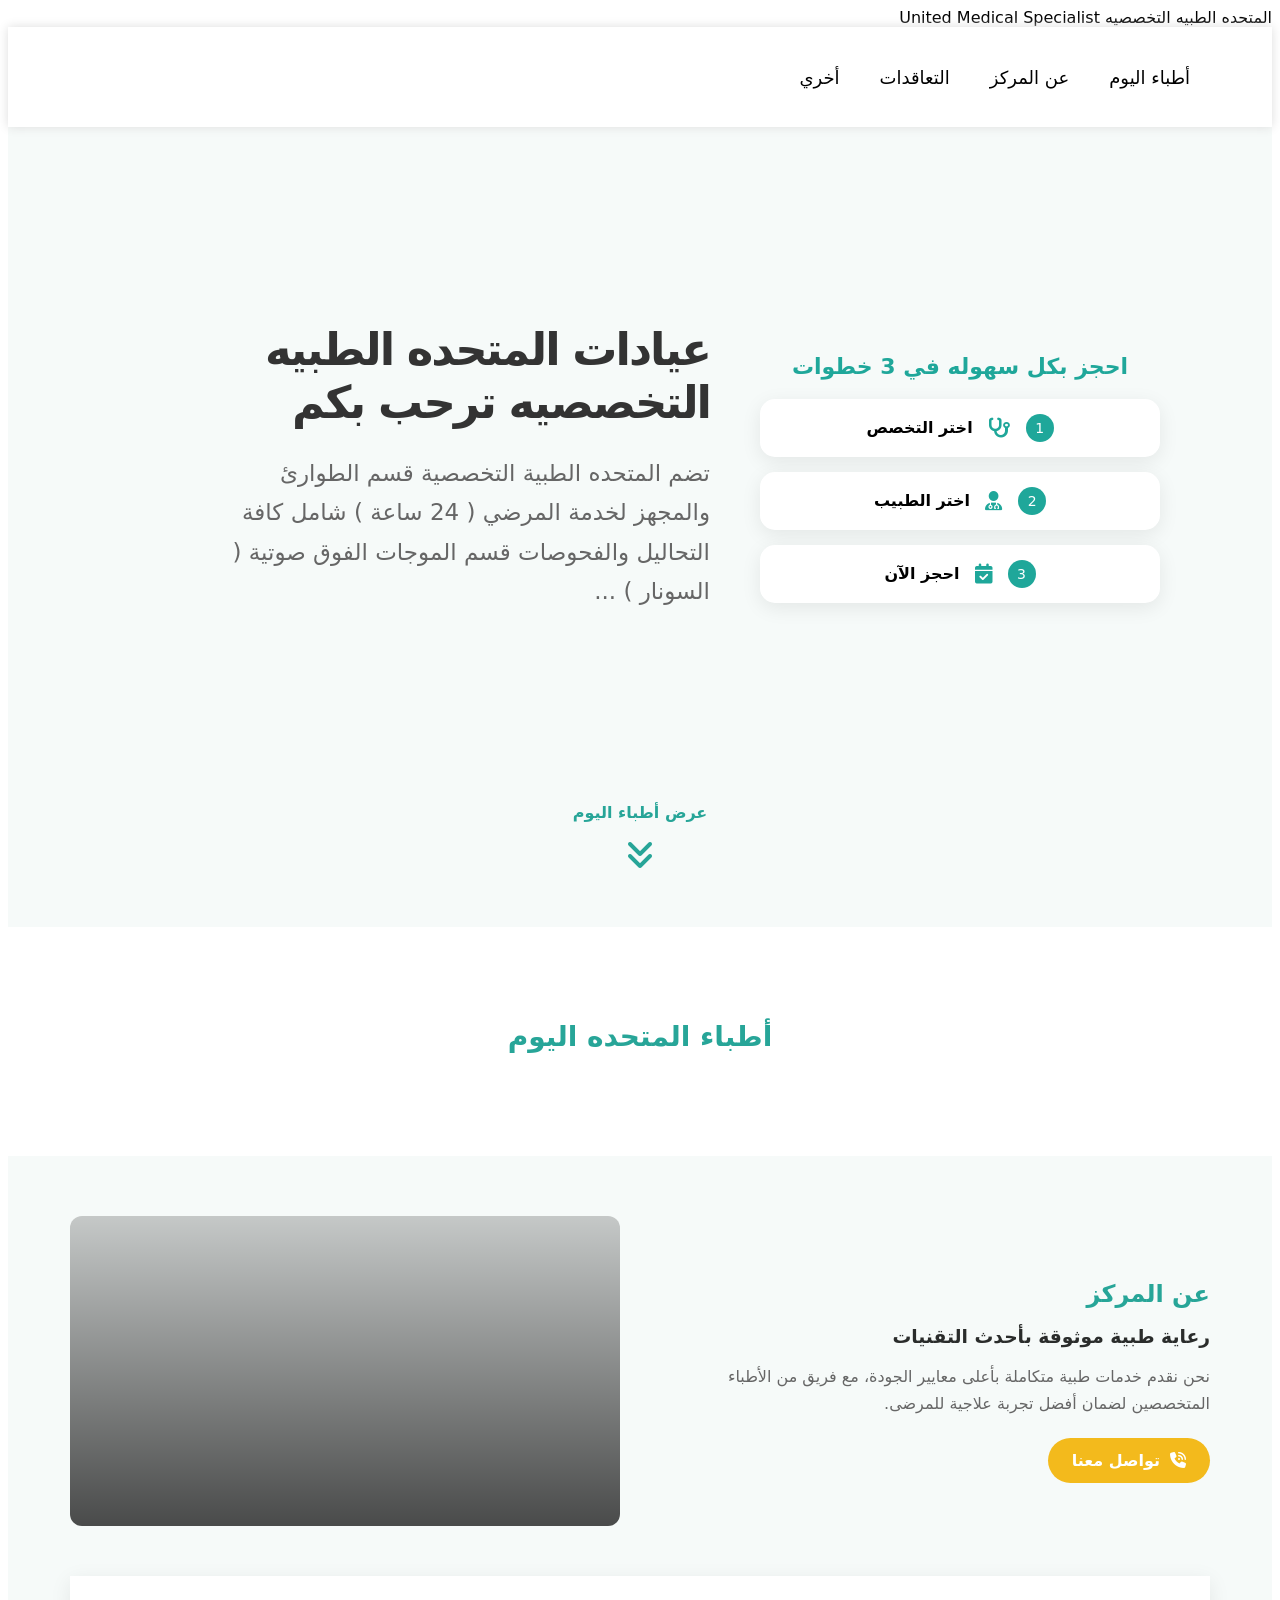
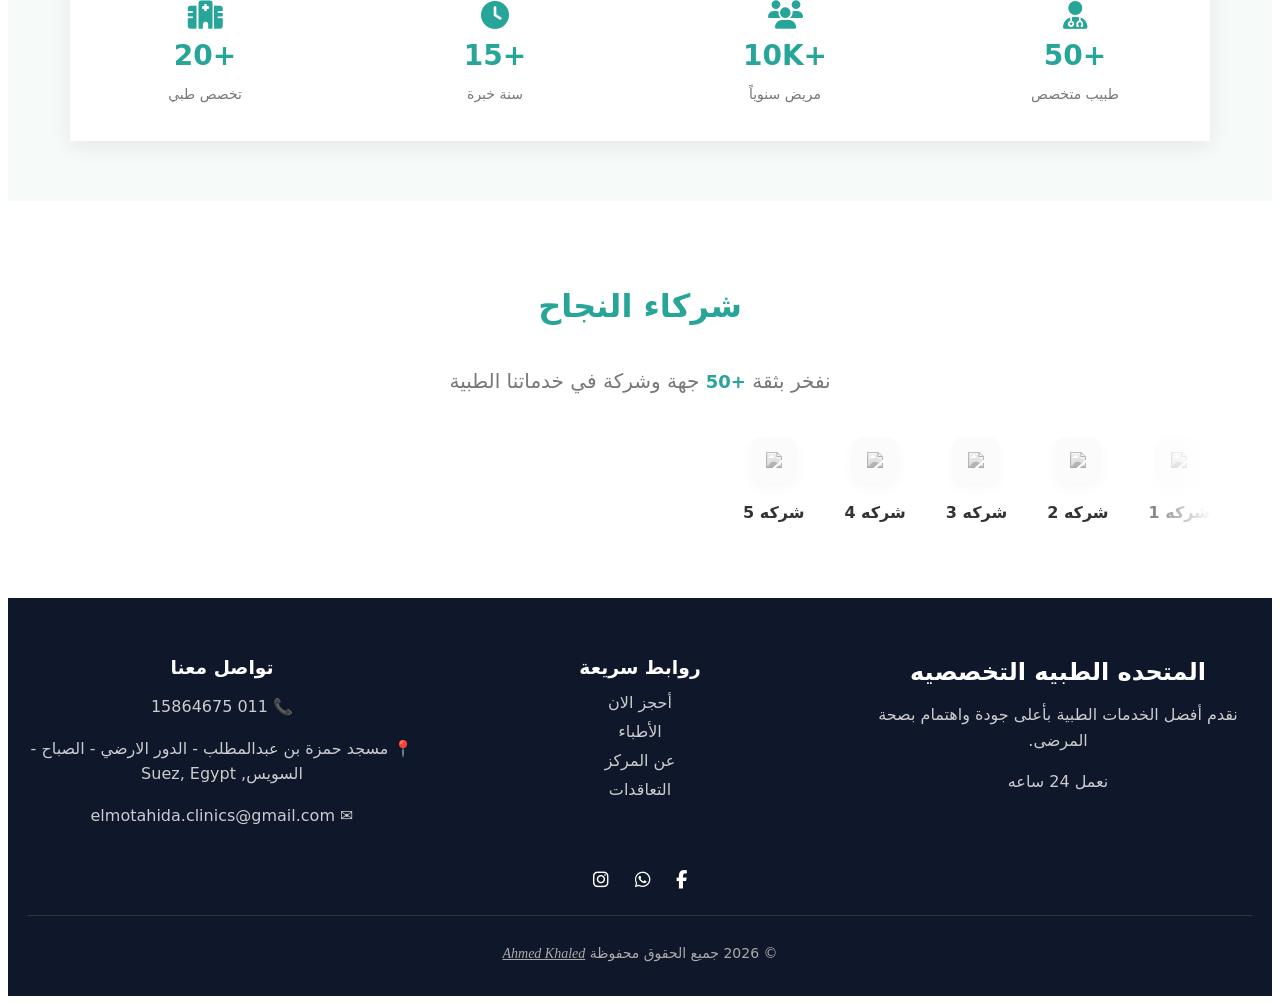
==== commit c68e5d1e: "after add scheduale" ====
--- a/index.html
+++ b/index.html
@@ -14,20 +14,31 @@
     />
     <meta
       property="og:description"
-      content="مركز طبي متكامل في السويس يقدم خدمات الكشف الطبي والأشعة والتحاليل الطبية مع أفضل الأطباء وإمكانية حجز المواعيد أونلاين بسهولة."
+      content="أحجز موعد اونلاين بكل سهوله في افضل مركز طبي متكامل في السويس يقدم خدمات الكشف الطبي والأشعة والتحاليل."
     />
     <meta
       property="og:image"
-      content="https://elmotaheda-medical.netlify.app/img/logo.jpg"
-    />
+      content="https://elmotaheda-medical.netlify.app/img/logo_OG.png"
+    />
+    <meta property="og:url" content="https://elmotaheda-medical.netlify.app" />
+    <meta property="og:image:alt" content="لمتحده الطبيه التخصصيه" />
+
+    <meta property="og:image:width" content="1200" />
+    <meta property="og:image:height" content="630" />
     <meta property="og:type" content="website" />
     <meta
       name="keywords"
       content="حجز دكتور , عيادات المتحده , مواعيد عيادات, حجز المتحده اونلاين, اطباء السويس"
     />
+    <meta
+      name="google-site-verification"
+      content="hWHhxd2NCJ62hwkFA-jUfN0Izae-xNcVN5758eZP-F8"
+    />
     <meta name="robots" content="index, follow" />
+    <meta name="googlebot" content="index, follow" />
     <meta name="author" content="المتحده الطبيه التخصصيه" />
     <meta name="theme-color" content="#1fa79a" />
+    <link rel="canonical" href="https://elmotaheda-medical.netlify.app/" />
     <link rel="stylesheet" href="css/normalize.css" />
     <!-- Font Awesome -->
     <link
@@ -207,18 +218,12 @@
               نحن نقدم خدمات طبية متكاملة بأعلى معايير الجودة، مع فريق من
               الأطباء المتخصصين لضمان أفضل تجربة علاجية للمرضى.
             </p>
-            <a href="tel:01227004614" class="btn-call">
+            <a href="tel:01093535846" class="btn-call">
               <i class="fa-solid fa-phone-volume"></i>
               تواصل معنا
             </a>
           </div>
           <div class="media">
-            <!-- <video
-              autoplay
-              loop
-              muted
-              src=""
-            ></video> -->
             <iframe
               src="https://www.facebook.com/plugins/video.php?height=314&href=https%3A%2F%2Fwww.facebook.com%2F100092243181538%2Fvideos%2F1574843686503726%2F&show_text=false&width=560&t=0"
               width="560"
--- a/css/style.css
+++ b/css/style.css
@@ -4,7 +4,6 @@
   -moz-box-sizing: border-box;
   box-sizing: border-box;
   /* font-variant-emoji: emoji; */
-
 }
 :root {
   --main-transition: 0.3s;
@@ -44,7 +43,6 @@
 }
 body {
   font-family: "Tajawal", "Inter", system-ui, sans-serif;
-
 }
 a {
   text-decoration: none;
@@ -303,7 +301,7 @@
   display: flex;
   flex: 1.5;
   justify-content: center;
-  display:  none;
+  display: none;
 }
 .landing .form form {
   width: 100%;
@@ -406,7 +404,6 @@
   max-width: 500px;
   flex: 1.5;
   justify-content: center;
-  
 }
 .booking-steps h3 {
   text-align: center;
@@ -468,15 +465,15 @@
 /* Animations */
 .step1 {
   animation: fadeUp 1s ease forwards;
-  animation-delay: 1s;
+  animation-delay: 2.5s;
 }
 .step2 {
   animation: fadeUp 1s ease forwards;
-  animation-delay: 2s;
+  animation-delay: 3.5s;
 }
 .step3 {
   animation: fadeUp 1s ease forwards;
-  animation-delay: 3s;
+  animation-delay: 4.5s;
 }
 
 @keyframes fadeUp {
@@ -485,7 +482,6 @@
     transform: translateY(0);
   }
 }
-
 
 /* الاطباء المتاحين اليوم  */
 #available-doctors {
@@ -539,8 +535,7 @@
     margin-top: 5px;
   }
 }
-.no_doctor{
-
+.no_doctor {
   font-size: 22px;
   text-align: center;
   color: var(--color-text);
@@ -556,13 +551,24 @@
   padding: 15px;
   box-shadow: var(--shadow-soft);
   text-align: center;
+  display: flex;
+  flex-direction: column;
+  height: 100%;
 }
 
 .doctor-card img {
   width: 80%;
   border-radius: 50%;
-}
-
+  align-self: center;
+}
+.doctor-card p {
+  min-height: 70px;
+}
+.doctor-card .content {
+  flex: 1;
+  display: flex;
+  flex-direction: column;
+}
 .doctor-card button {
   width: 100%;
   margin-top: 10px;
@@ -571,6 +577,7 @@
   border: none;
   padding: 10px;
   border-radius: 10px;
+  margin-top: 10px;
 }
 /* about section */
 .about {
@@ -902,10 +909,10 @@
   font-size: 14px;
   color: #aaa;
 }
-.footer-bottom span{
+.footer-bottom span {
   text-decoration: underline;
   font-style: oblique;
-  font-family: Cambria, Cochin, Georgia, Times, 'Times New Roman', serif;
+  font-family: Cambria, Cochin, Georgia, Times, "Times New Roman", serif;
 }
 /* 📱 Responsive */
 @media (max-width: 768px) {
@@ -917,4 +924,4 @@
   .footer-col {
     margin-bottom: 20px;
   }
-}+}
